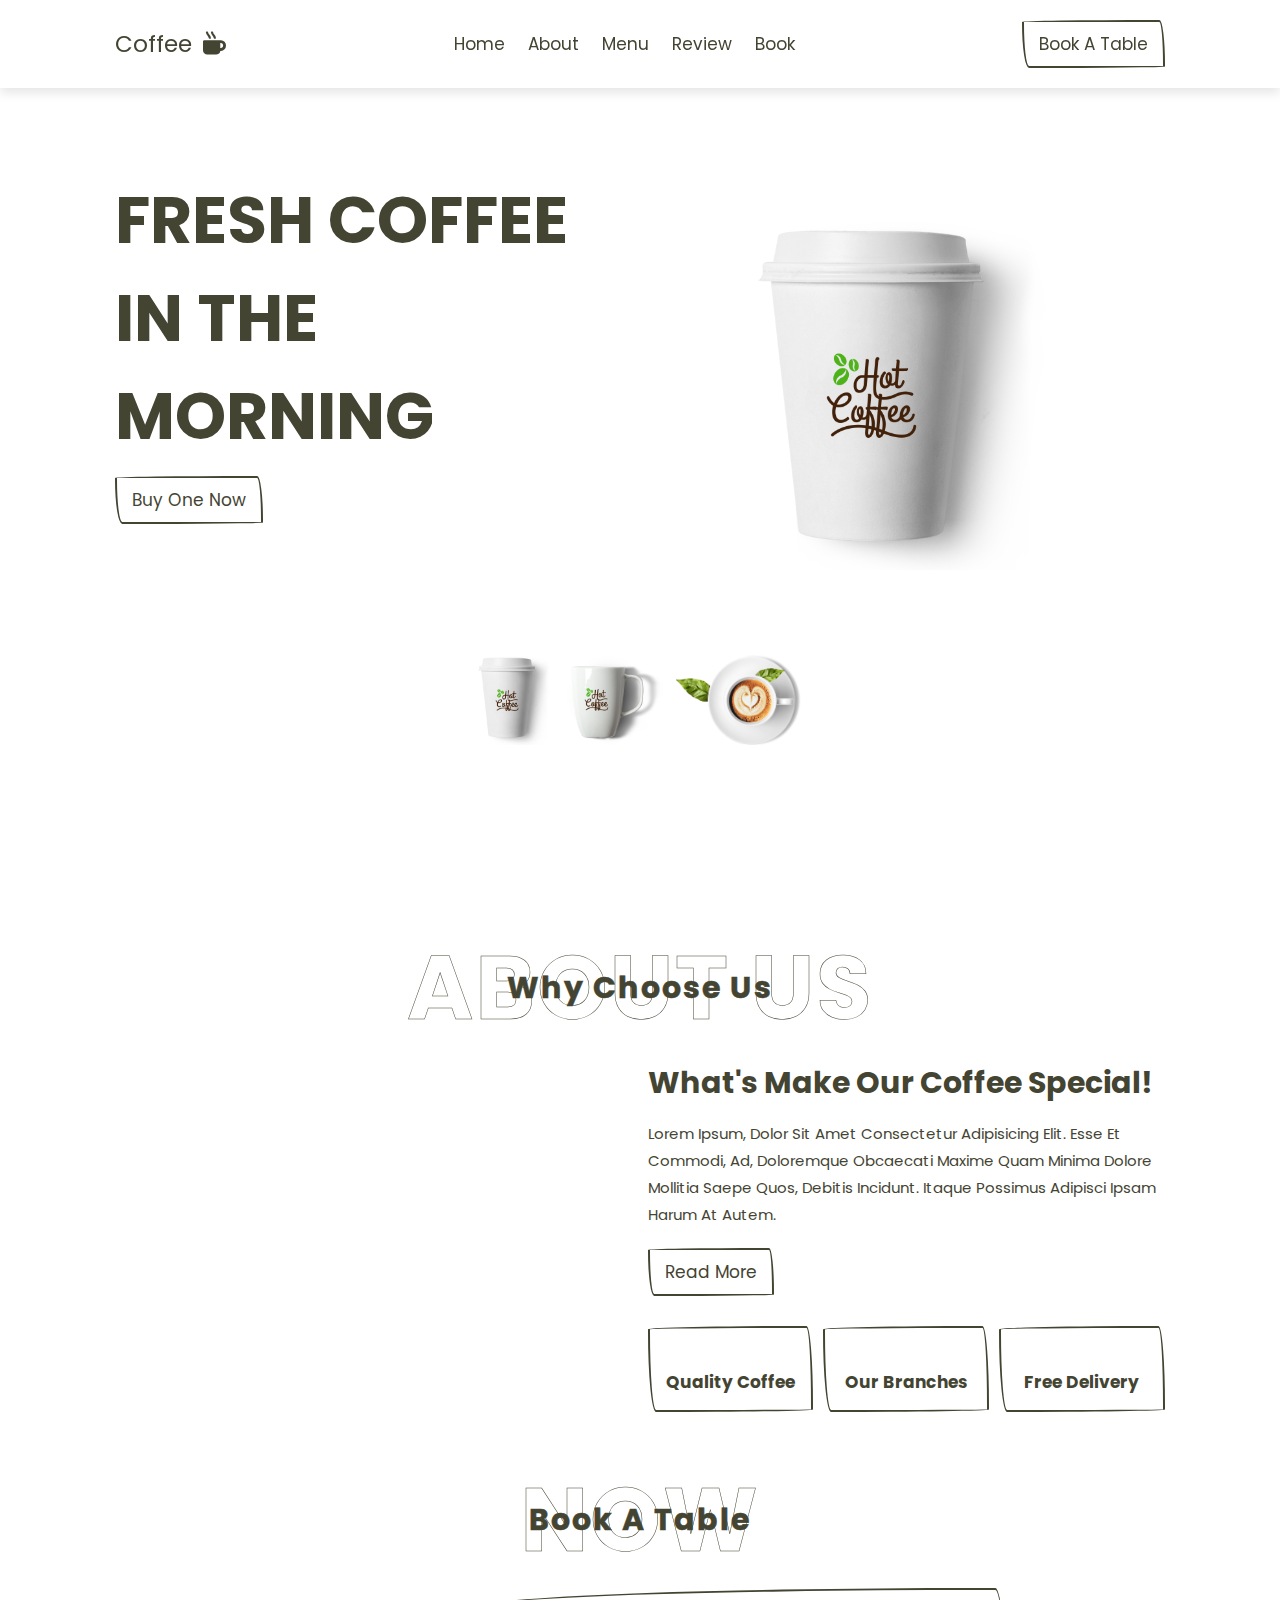
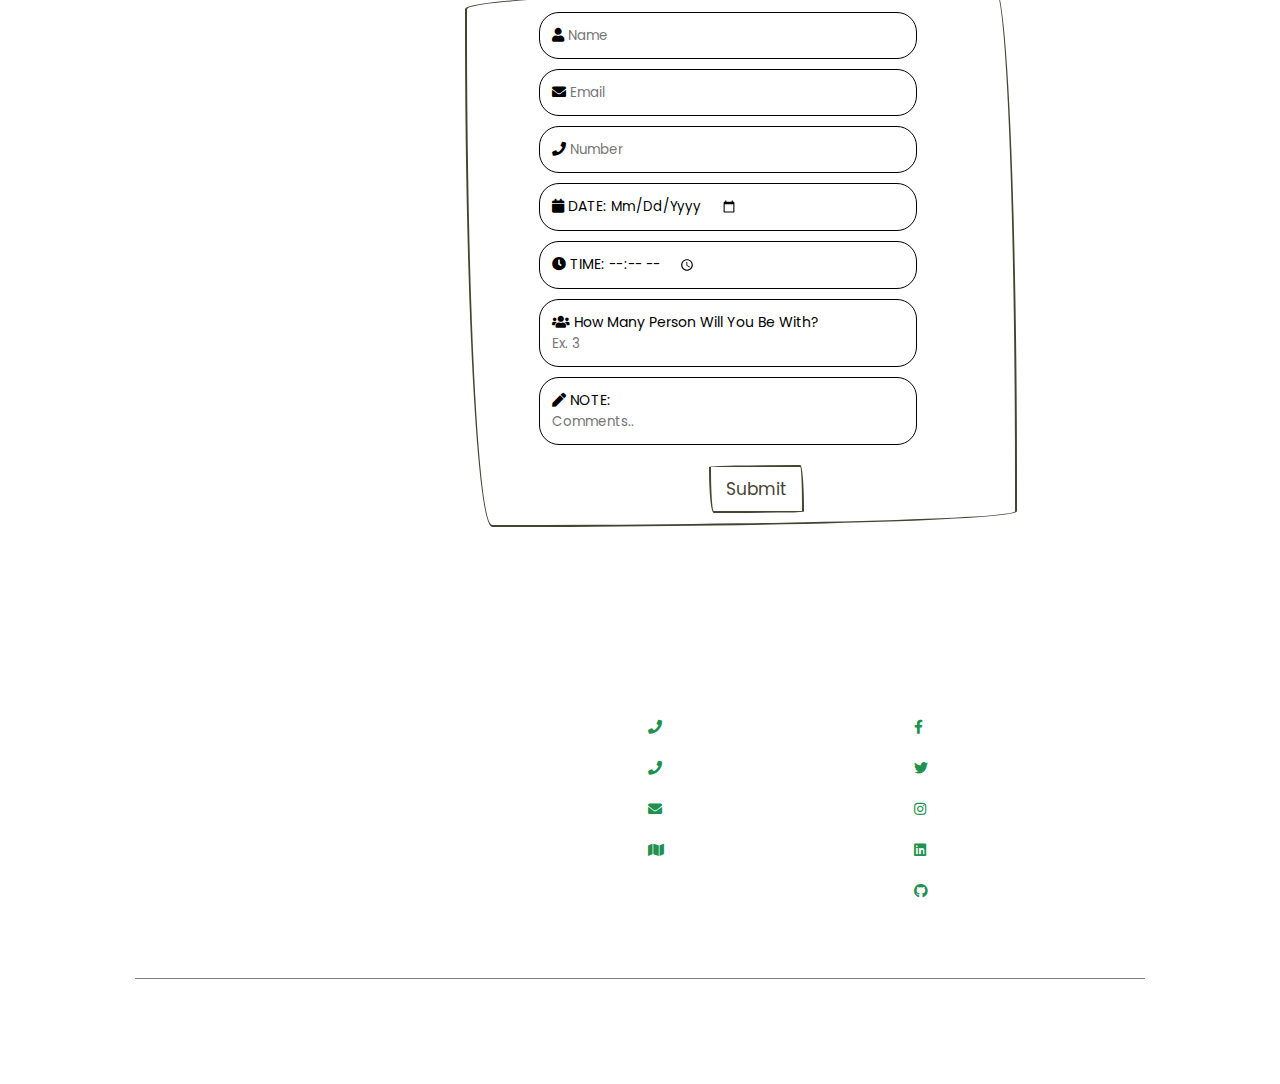
==== index.html @ a7f7cc11 "updated footer section" ====
<!DOCTYPE html>
<html lang="en">
<head>
    <meta charset="UTF-8">
    <meta http-equiv="X-UA-Compatible" content="IE=edge">
    <meta name="viewport" content="width=device-width, initial-scale=1.0">
    <title>complete responsive coffee website design tutorial</title>

    <link rel="stylesheet" href="https://unpkg.com/swiper@7/swiper-bundle.min.css" />

    <!-- font awesome cdn link  -->
    <link rel="stylesheet" href="https://cdnjs.cloudflare.com/ajax/libs/font-awesome/5.15.4/css/all.min.css">

    <!-- custom css file link  -->
    <link rel="stylesheet" href="style.css">

</head>
<body>
    
<!-- header section starts  -->

<header class="header">

    <div id="menu-btn" class="fas fa-bars"></div>

    <a href="#" class="logo"> coffee <i class="fas fa-mug-hot"></i> </a>

    <nav class="navbar">
        <a href="#home">home</a>
        <a href="#about">about</a>
        <a href="#menu">menu</a>
        <a href="#review">review</a>
        <a href="#book">book</a>
    </nav>

    <a href="#" class="btn">book a table</a>

</header>

<!-- header section ends -->

<!-- home section starts  -->

<section class="home" id="home">

  <div class="row">

      <div class="content">
          <h3>fresh coffee in the morning</h3>
          <a href="#" class="btn">buy one now</a>
      </div>

      <div class="image">
          <img src="image/home-img-1.png" class="main-home-image" alt="">
      </div>

  </div>

  <div class="image-slider">
      <img src="image/home-img-1.png" alt="">
      <img src="image/home-img-2.png" alt="">
      <img src="image/home-img-3.png" alt="">
  </div>

</section>

<!-- home section ends -->

<!-- about section starts  -->

 <section class="about" id="about">

    <h1 class="heading"> about us <span>why choose us</span> </h1>    

    <div class="row">

        <div class="image">
            <img src="image/about-img.png" alt="">
        </div>

        <div class="content">
            <h3 class="title">what's make our coffee special!</h3>
            <p>Lorem ipsum, dolor sit amet consectetur adipisicing elit. Esse et commodi, ad, doloremque obcaecati maxime quam minima dolore mollitia saepe quos, debitis incidunt. Itaque possimus adipisci ipsam harum at autem.</p>
            <a href="#" class="btn">read more</a>
            <div class="icons-container">
                <div class="icons">
                    <img src="image/about-icon-1.png" alt="">
                    <h3>quality coffee</h3>
                </div>
                <div class="icons">
                    <img src="image/about-icon-2.png" alt="">
                    <h3>our branches</h3>
                </div>
                <div class="icons">
                    <img src="image/about-icon-3.png" alt="">
                    <h3>free delivery</h3>
                </div>
            </div>
        </div>

    </div>

</section>

<!-- about section ends -->
   <!--booking section starts  -->

<section class="book" id="book">

    <h1 class="heading"> <span>Book a Table</span> NOW </h1>

    <div class="row" id="booking">

        <form action="">
            <div class="inputBox">
                <span class="fas fa-user"></span>
                <input type="text" placeholder="name">
            </div>
            <div class="inputBox">
                <span class="fas fa-envelope"></span>
                <input type="email" placeholder="email">
            </div>
            <div class="inputBox">
                <span class="fas fa-phone"></span>
                <input type="number" placeholder="number">
            </div>
            <div class="inputBox">
                <span class="fas fa-calendar"></span>
                DATE: 
                <input type="date" placeholder="Date">
            </div>
            <div class="inputBox">
                <span class="fas fa-clock"></span>
                TIME: 
                <input type="time" placeholder="Time">
            </div>
            <div class="inputBox">
                <span class="fas fa-users"></span>
                How many person will you be with?<br>
                <input type="text" placeholder="Ex. 3">
            </div>
            <div class="inputBox">
                <span class="fas fa-pen"></span>
                NOTE: <br>
                <input type="paragraph" placeholder="comments..">
            </div>
            <input type="submit" value="Submit" class="btn submitbtn">
        </form>

    </div>

</section>

<!-- booking section ends -->
<!-- footer section starts  -->

<section class="footer">


    <div class="box-container">

        <div class="box">
            <h3>quick links</h3>
            <a href="#home">home</a>
            <a href="#about">about</a>
            <a href="#shop">shop</a>
            <a href="#packages">packages</a>
            <a href="#reviews">reviews</a>
            <a href="#blogs">blogs</a>
        </div>

        <div class="box">
            <h3>extra links</h3>
            <a href="#">my account</a>
            <a href="#">my order</a>
            <a href="#">my wishlist</a>
            <a href="#">ask questions</a>
            <a href="#">terms of use</a>
            <a href="#">privacy policy</a>
        </div>

        <div class="box">
            <h3>contact info</h3>
            <a href="#"> <i class="fas fa-phone"></i> +123-456-7890 </a>
            <a href="#"> <i class="fas fa-phone"></i> +111-222-3333 </a>
            <a href="#"> <i class="fas fa-envelope"></i> shaikhanas@gmail.com </a>
            <a href="#"> <i class="fas fa-map"></i> mumbai, india - 400104 </a>
        </div>

        <div class="box">
            <h3>follow us</h3>
            <a href="#"> <i class="fab fa-facebook-f"></i> facebook </a>
            <a href="#"> <i class="fab fa-twitter"></i> twitter </a>
            <a href="#"> <i class="fab fa-instagram"></i> instagram </a>
            <a href="#"> <i class="fab fa-linkedin"></i> linkedin </a>
            <a href="#"> <i class="fab fa-github"></i> github </a>
        </div>

    </div>

    <div class="credit">© 2023 Copyright: <span>@Coffee.Com</span> | all rights reserved</div>

</section>

<!-- footer section ends -->
---- style.css ----
@import url('https://fonts.googleapis.com/css2?family=Poppins:wght@100;300;400;500;600&display=swap');

:root{
    --main-color:#443;
    --border-radius:95% 4% 97% 5%/4% 94% 3% 95%;
    --border-radius-hover:4% 95% 6% 95%/95% 4% 92% 5%;
    --border:.2rem solid var(--main-color);
    --border-hover:.2rem dashed var(--main-color);
}

*{
    font-family: 'Poppins', sans-serif;
    margin:0; padding:0;
    box-sizing: border-box;
    outline: none; border:none;
    text-decoration: none;
    text-transform: capitalize;
    transition: all .2s linear;
}

html{
    font-size: 62.5%;
    overflow-x: hidden;
    scroll-padding-top: 7rem;
    scroll-behavior: smooth;
}

section{
    padding:2rem 9%;
}

.heading{
    font-size: 9rem;
    text-transform: uppercase;
    color:transparent;
    -webkit-text-stroke: .05rem var(--main-color);
    letter-spacing: .2rem;
    text-align: center;
    pointer-events: none;
    position: relative;
}

.heading span{
    position: absolute;
    top:50%; left:50%;
    transform: translate(-50%, -50%);
    width: 100%;
    color:var(--main-color);
    font-size: 3rem;
}

.btn{
    display: inline-block;
    padding:.9rem 1.5rem;
    border-radius: var(--border-radius);
    color:var(--main-color);
    background: none;
    border:var(--border);
    cursor: pointer;
    margin-top: 1rem;
    font-size: 1.7rem;
}

.btn:hover{
    border-radius: var(--border-radius-hover);
    border:var(--border-hover);
}

.header{
    position: fixed;
    top:0; left: 0; right: 0;
    display: flex;
    align-items: center;
    justify-content: space-between;
    z-index: 1000;
    background:#fff;
    box-shadow: 0 .5rem 1rem rgba(0,0,0,.1);
    padding:2rem 9%;
}

.header .logo{
    color:var(--main-color);
    font-size: 2.3rem;
}

.header .logo i{
    padding-left: .5rem;
}

.header .navbar a{
    margin:0 1rem;
    font-size: 1.7rem;
    color:var(--main-color);
}

.header .btn{
    margin-top: 0;
}

#menu-btn{
    font-size: 3rem;
    color:var(--main-color);
    cursor: pointer;
    display: none;
}

.home{
  min-height: 100vh;
  padding-top: 12rem;
  /* background: url(../image/home-bg.jpg) no-repeat; */
  background-position: center;
  background-size: cover;
}

.home .row{
  display: flex;
  align-items: center;
  flex-wrap: wrap;
  gap:1.5rem;
}

.home .row .content{
  flex:1 1 42rem;
}

.home .row .image{
  flex:1 1 42rem;
  padding-top: 10rem;
  text-align: center;
}

.home .row .image img{
  height:35rem;
  animation: float 4s linear infinite;
}
@keyframes float{
  0%, 100%{
      transform: translateY(0rem);
  }
  50%{
      transform: translateY(-7rem);
  }
}


.home .row .content h3{
  font-size: 6.5rem;
  color:var(--main-color);
  text-transform: uppercase;
}

  .home .image-slider{
  text-align: center;
  padding:3rem 0;
} 

 .home .image-slider img{
  height:9rem;
  margin:0 .5rem;
  cursor: pointer;
  margin-top: 5rem;
} 

.home .image-slider img:hover{
  transform: translateY(-2rem);
}
 .about .row{
    display: flex;
    align-items: center;
    flex-wrap: wrap;
    gap:1.5rem;
}

.about .row .image{
    flex:1 1 42rem;
}

.about .row .image img{
    width: 100%;
    animation:aboutImage 4s linear infinite;
}

@keyframes aboutImage {
    0%, 100%{
        transform: scale(.9);
        border-radius: var(--border-radius-hover);
    }
    50%{
        transform: scale(.8);
        border-radius: var(--border-radius);
    }
}

.about .row .content{
    flex:1 1 42rem;
}

.about .row .content .title{
    color:var(--main-color);
    font-size: 3rem;
    line-height: 1.8;
}

.about .row .content p{
    color:var(--main-color);
    font-size: 1.5rem;
    line-height: 1.8;
    padding:1rem 0;
}

.about .row .content .icons-container{
    display: flex;
    flex-wrap: wrap;
    gap:1rem;
    padding-top: 3rem;
}

.about .row .content .icons-container .icons{
    flex:1 1 15rem;
    padding:1.5rem;
    text-align: center;
    border:var(--border);
    border-radius: var(--border-radius);
}

.about .row .content .icons-container .icons img{
    height: 5rem;
}

.about .row .content .icons-container .icons h3{
    font-size: 1.7rem;
    padding-top: 1rem;
    color:var(--main-color);
}
.inputBox{
    border: 1px solid black;
    margin: 10px;
    padding: 12px;
    border-radius: 20px;
    font-size: 14px;
    width: 378px;
    margin-left: 60px;
    background-color:white;
}
.submitbtn{
    margin-left:230px;
    background-color:white;
}

#booking{
    border: 2px solid #443;
    border-radius:95% 4% 97% 5%/4% 94% 3% 95%;
    padding: 12px;
    width: 552px;
    margin: 0px 0px 80px 350px;
}
#booking:hover{
    background-color:#2f1313;
}
.footer{
    background: linear-gradient(#858a94,#a7afb8,#c7c7c7,grey,black);
    font-size: 15px;
}
.sym {
    padding:5px;
    font-size:25px;
    color:white;
    background-color:black;
    border:1px solid grey;
    border-radius:50px;
    margin-left:20px;

}
.share {
    margin-left:420px;
    padding-bottom:10px;
}
.links a{
    padding-left:20px;
    color:black;
}
.links{
    margin-left:360px;  
}
.sym:hover{
    background-color:grey;
}
.credit{
    font-size:13px;
    padding: 10px 32%;
    margin:20px;
    color:black;
    border-top:1px solid grey;
}
    
.header .navbar a{
    position: relative;
}

.header .navbar a::after{
    content: ' ';
    width: 0;
    height: 3px;
    background: black;
    position: absolute;
    left: 0;
    bottom: -6px;
    transition: 0.5s;
}

.header .navbar a:hover::after{
    width: 100%;
}


.footer {
    background: -webkit-gradient(linear, left top, left bottom, from(rgba(0, 0, 0, 0.5)), to(rgba(0, 0, 0, 0.5))), url(../images/footer-bg.jpg) no-repeat;
    background: linear-gradient(rgba(0, 0, 0, 0.5), rgba(0, 0, 0, 0.5)), url(../images/footer-bg.jpg) no-repeat;
    background-size: cover;
    background-position: center;
    background-attachment: fixed;
  }
  
  .footer .box-container {
    display: -ms-grid;
    display: grid;
    -ms-grid-columns: (minmax(25rem, 1fr))[auto-fit];
        grid-template-columns: repeat(auto-fit, minmax(25rem, 1fr));
    gap: 1.5rem;
  }
  
  .footer .box-container .box h3 {
    font-size: 2rem;
    padding: 1.5rem 0;
    color: #fff;
  }
  
  .footer .box-container .box a {
    display: block;
    font-size: 1.4rem;
    color: #fff;
    padding: 1rem 0;
  }
  
  .footer .box-container .box a i {
    color: #219150;
    padding-right: .5rem;
  }
  
  .footer .box-container .box a:hover {
    color: #219150;
  }
  
  .footer .box-container .box a:hover i {
    padding-right: 2rem;
  }
  
  .footer .credit {
    text-align: center;
    margin-top: 2.5rem;
    padding: 1rem;
    padding-top: 2.5rem;
    font-size: 2rem;
    color: #fff;
  }
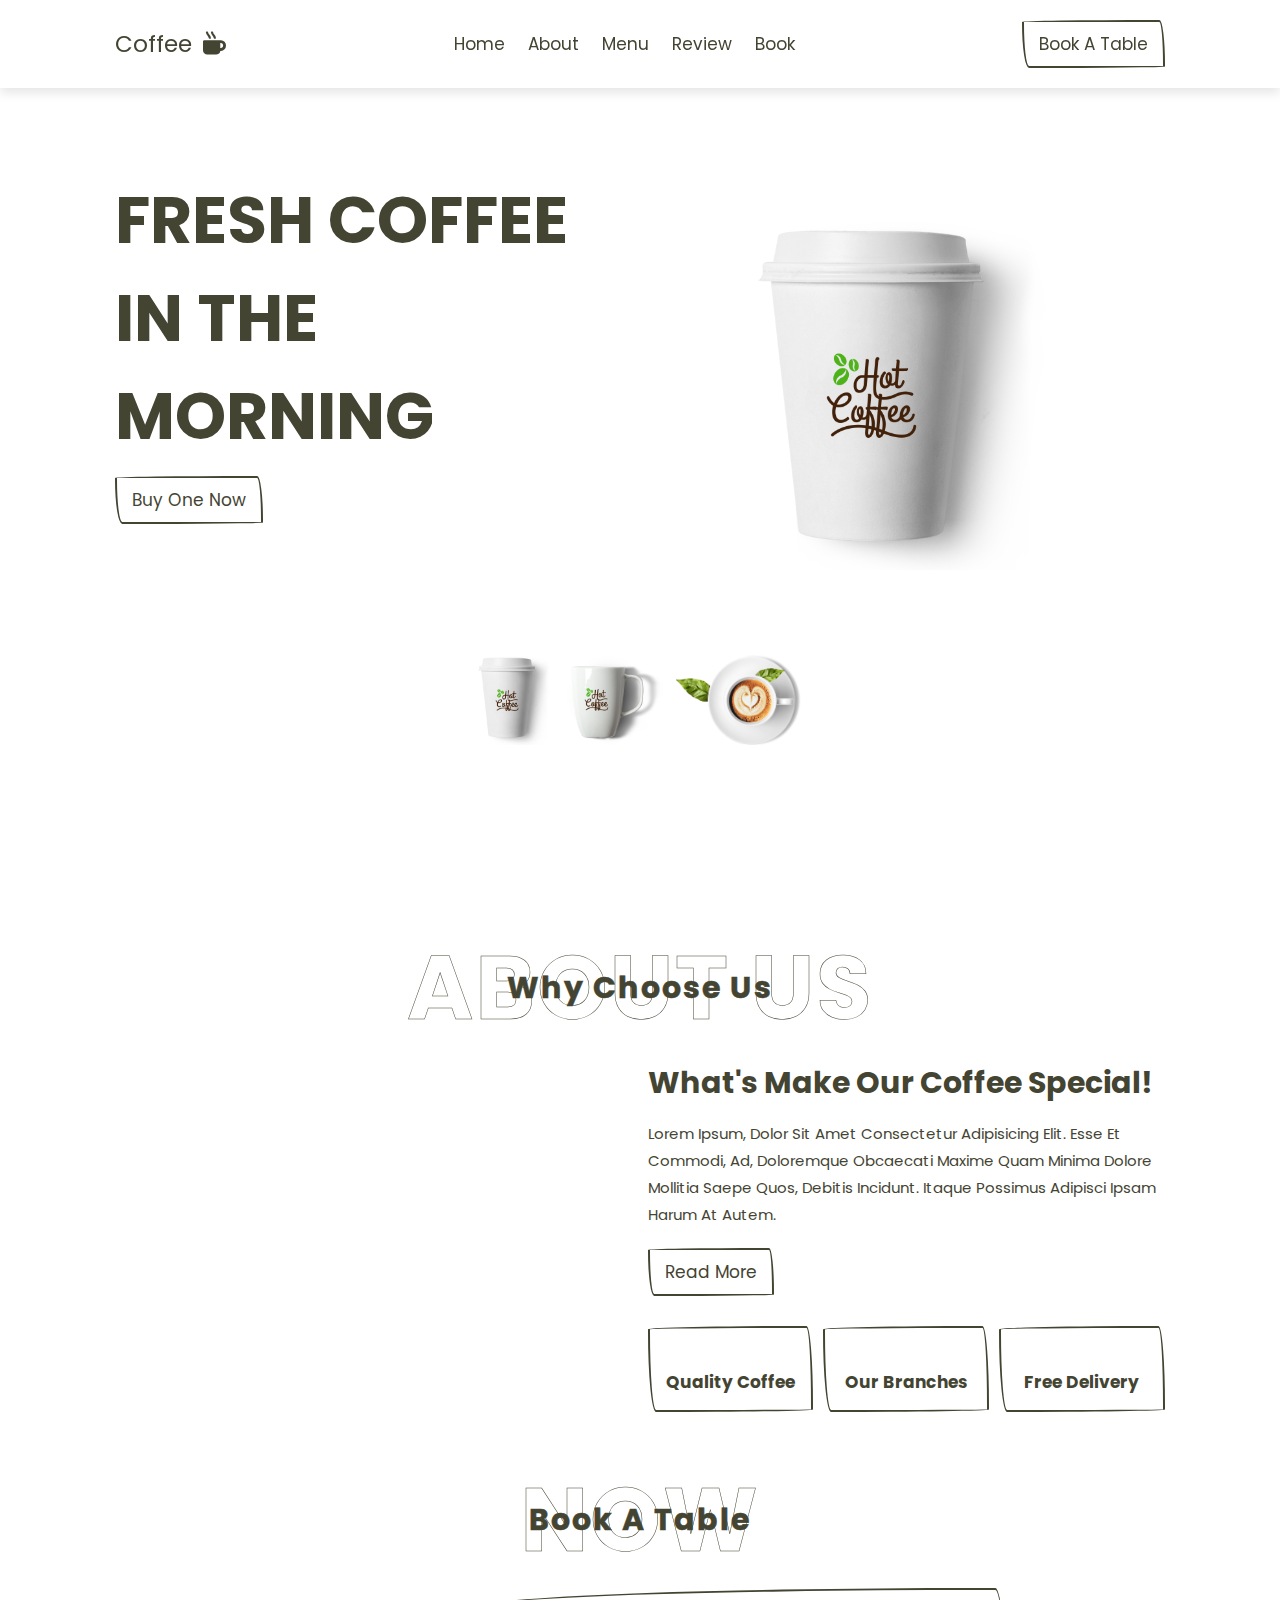
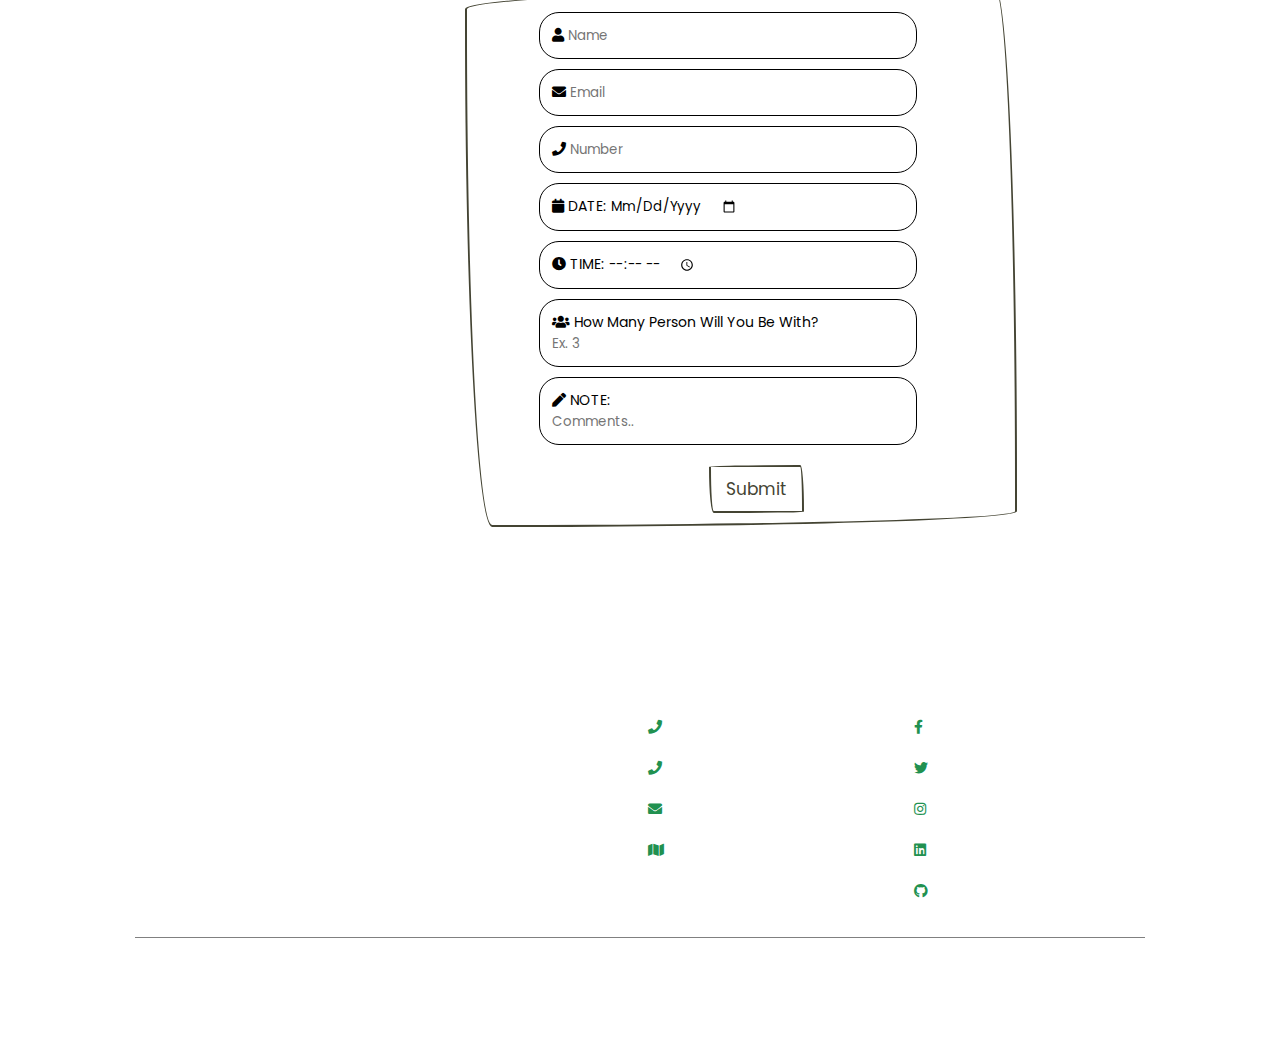
==== commit 678c788a: "updated footer section" ====
--- a/index.html
+++ b/index.html
@@ -163,17 +163,15 @@
             <h3>quick links</h3>
             <a href="#home">home</a>
             <a href="#about">about</a>
-            <a href="#shop">shop</a>
-            <a href="#packages">packages</a>
+            <a href="#menu">menu</a>
             <a href="#reviews">reviews</a>
-            <a href="#blogs">blogs</a>
+            <a href="#book">book</a>
         </div>
 
         <div class="box">
             <h3>extra links</h3>
             <a href="#">my account</a>
-            <a href="#">my order</a>
-            <a href="#">my wishlist</a>
+            <a href="#">my bookings</a>
             <a href="#">ask questions</a>
             <a href="#">terms of use</a>
             <a href="#">privacy policy</a>
@@ -183,8 +181,8 @@
             <h3>contact info</h3>
             <a href="#"> <i class="fas fa-phone"></i> +123-456-7890 </a>
             <a href="#"> <i class="fas fa-phone"></i> +111-222-3333 </a>
-            <a href="#"> <i class="fas fa-envelope"></i> shaikhanas@gmail.com </a>
-            <a href="#"> <i class="fas fa-map"></i> mumbai, india - 400104 </a>
+            <a href="#"> <i class="fas fa-envelope"></i> coffeeshop@gmail.com </a>
+            <a href="#"> <i class="fas fa-map"></i> bangalore, india - 400104 </a>
         </div>
 
         <div class="box">
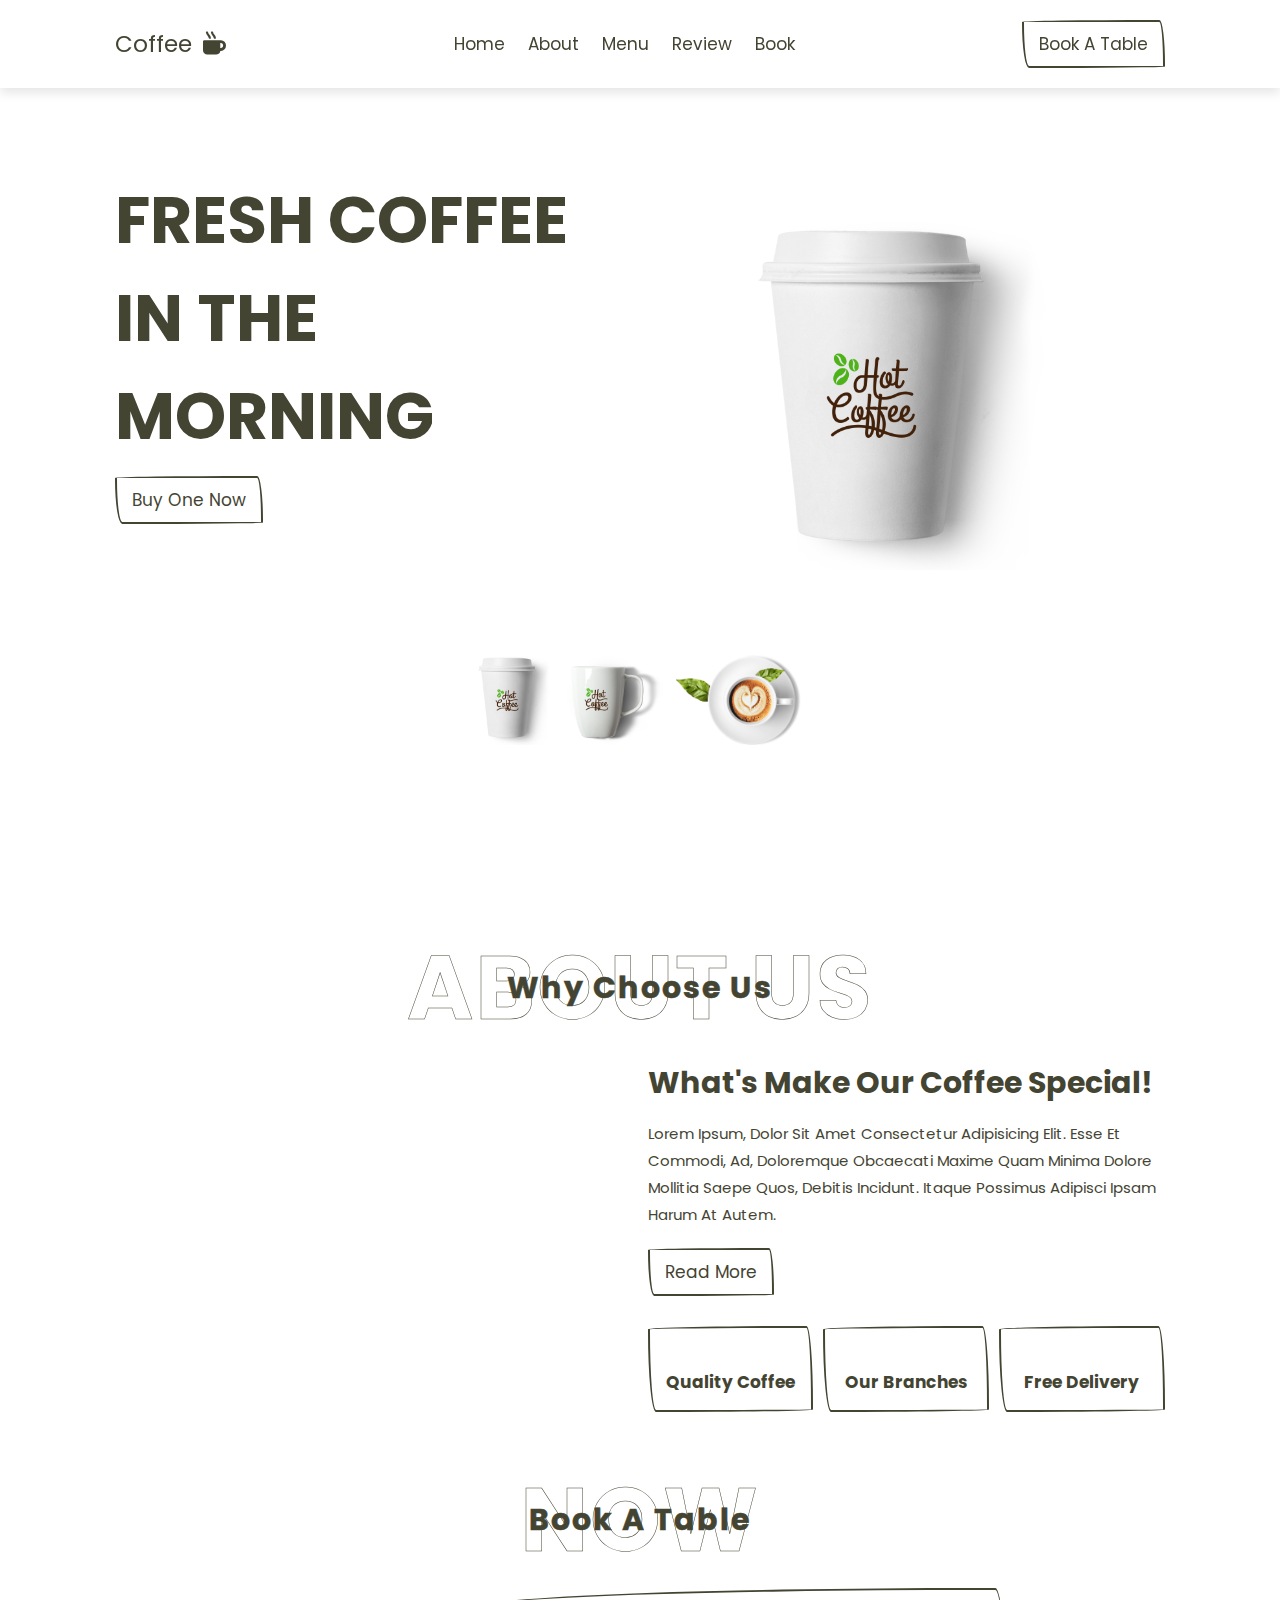
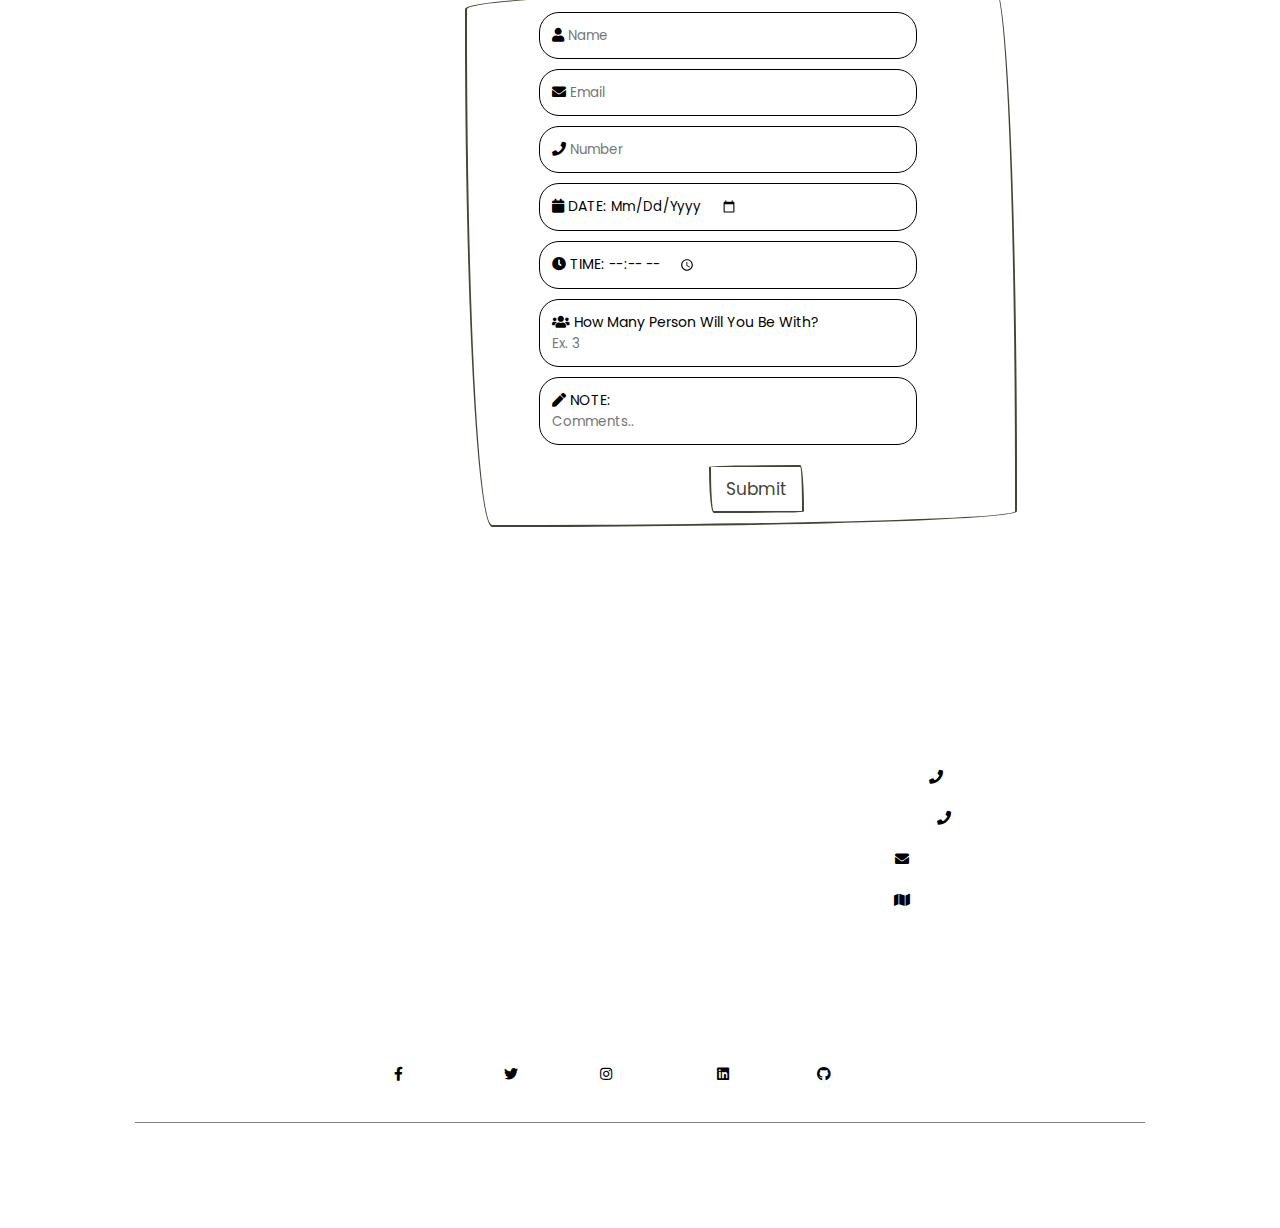
==== commit 50e491be: "updated footer section" ====
--- a/index.html
+++ b/index.html
@@ -185,19 +185,18 @@
             <a href="#"> <i class="fas fa-map"></i> bangalore, india - 400104 </a>
         </div>
 
-        <div class="box">
-            <h3>follow us</h3>
-            <a href="#"> <i class="fab fa-facebook-f"></i> facebook </a>
-            <a href="#"> <i class="fab fa-twitter"></i> twitter </a>
-            <a href="#"> <i class="fab fa-instagram"></i> instagram </a>
-            <a href="#"> <i class="fab fa-linkedin"></i> linkedin </a>
-            <a href="#"> <i class="fab fa-github"></i> github </a>
-        </div>
-
-    </div>
-
+    </div>
+
+    <div class="box">
+        <h3>follow us</h3>
+        <a href="#"> <i class="fab fa-facebook-f"></i> facebook </a>
+        <a href="#"> <i class="fab fa-twitter"></i> twitter </a>
+        <a href="#"> <i class="fab fa-instagram"></i> instagram </a>
+        <a href="#"> <i class="fab fa-linkedin"></i> linkedin </a>
+        <a href="#"> <i class="fab fa-github"></i> github </a>
+    </div>
+    
     <div class="credit">© 2023 Copyright: <span>@Coffee.Com</span> | all rights reserved</div>
 
 </section>
-
 <!-- footer section ends -->
--- a/style.css
+++ b/style.css
@@ -342,19 +342,7 @@
     padding: 1rem 0;
   }
   
-  .footer .box-container .box a i {
-    color: #219150;
-    padding-right: .5rem;
-  }
-  
-  .footer .box-container .box a:hover {
-    color: #219150;
-  }
-  
-  .footer .box-container .box a:hover i {
-    padding-right: 2rem;
-  }
-  
+ 
   .footer .credit {
     text-align: center;
     margin-top: 2.5rem;
@@ -363,4 +351,35 @@
     font-size: 2rem;
     color: #fff;
   }
+  
+  
+  .footer .box {
+    text-align: center;
+    margin-top: 2.5rem;
+    padding: 1rem;
+    padding-top: 2.5rem;
+    font-size: 2rem;
+    color: #fff;
+  }
+
+  
+  .footer  .box a i {
+    color: black;
+    padding-right: .5rem;
+  }
+  
+  .footer  .box a:hover {
+    color:black;
+  }
+  
+  .footer r .box a:hover i {
+    padding-right: 2rem;
+  }
+
+  .footer  .box a {
+  
+    font-size: 1.4rem;
+    color: #fff;
+    padding: 1rem;
+  }
   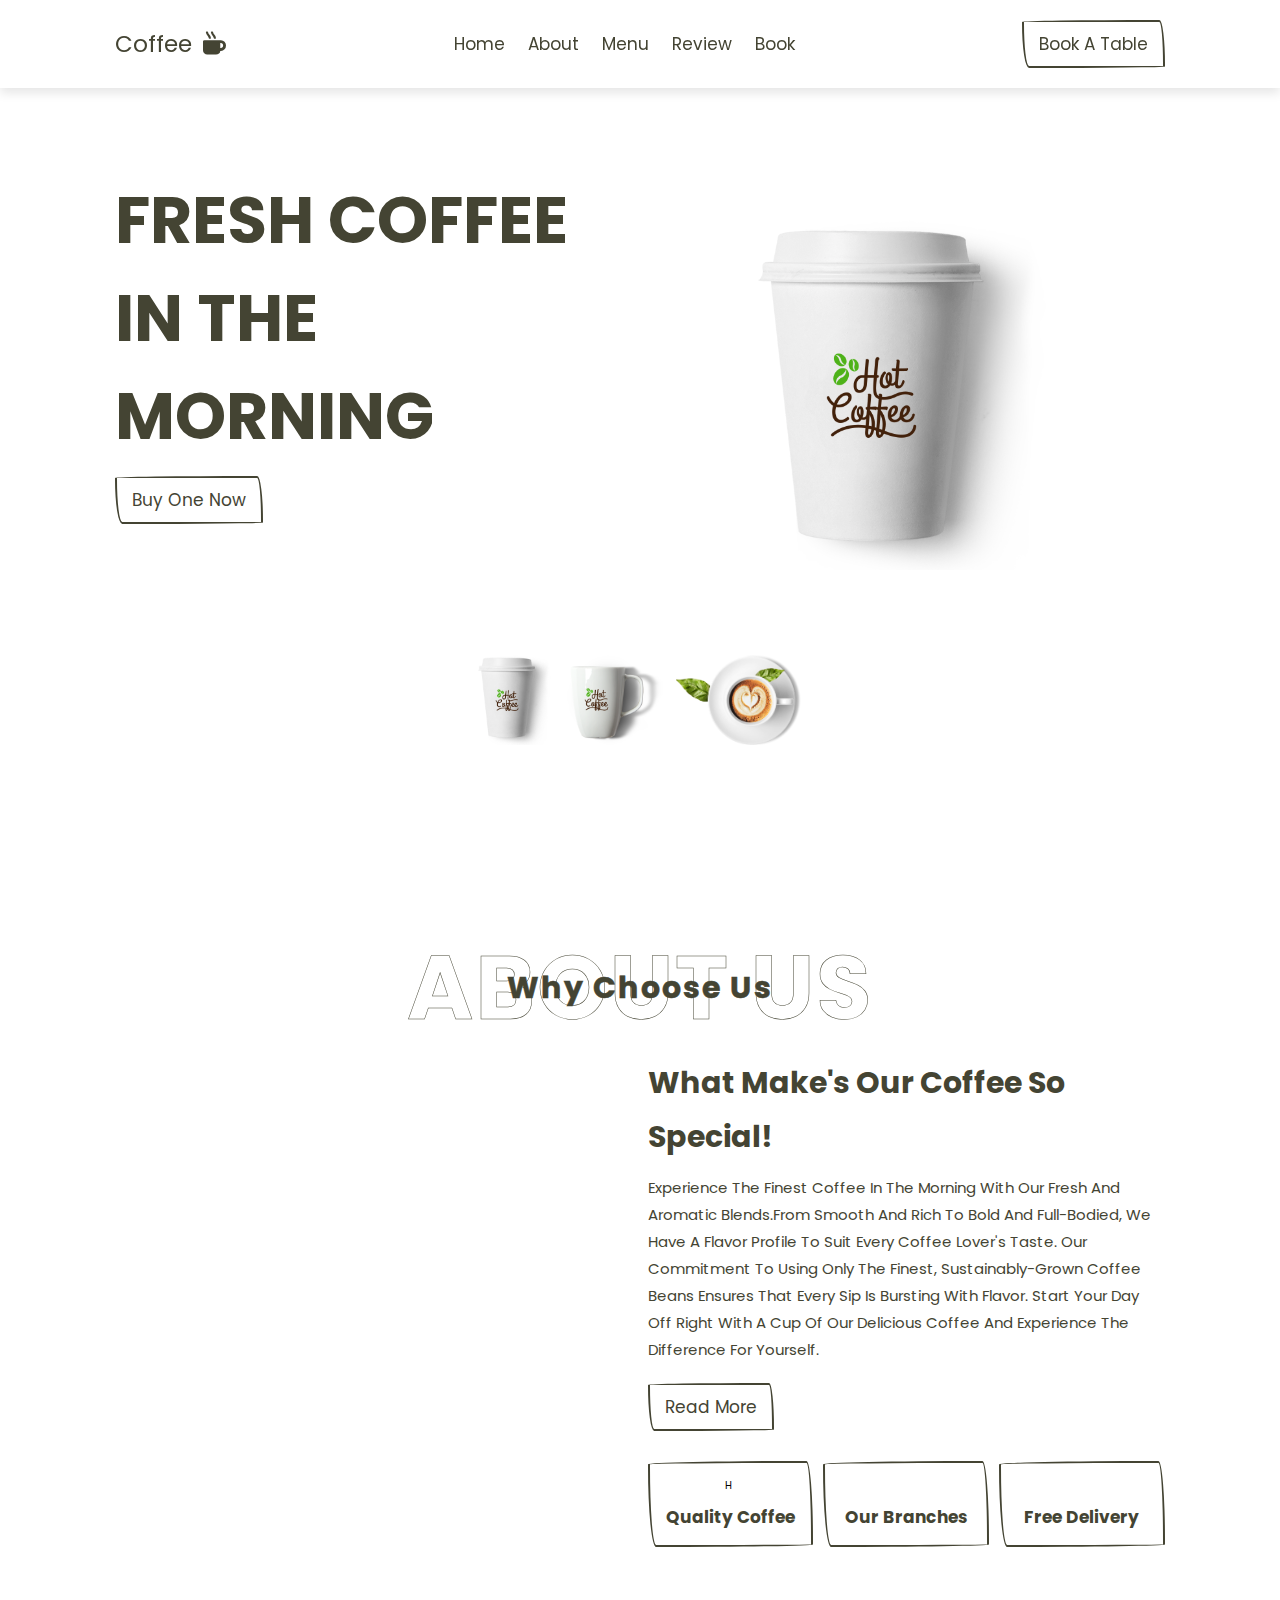
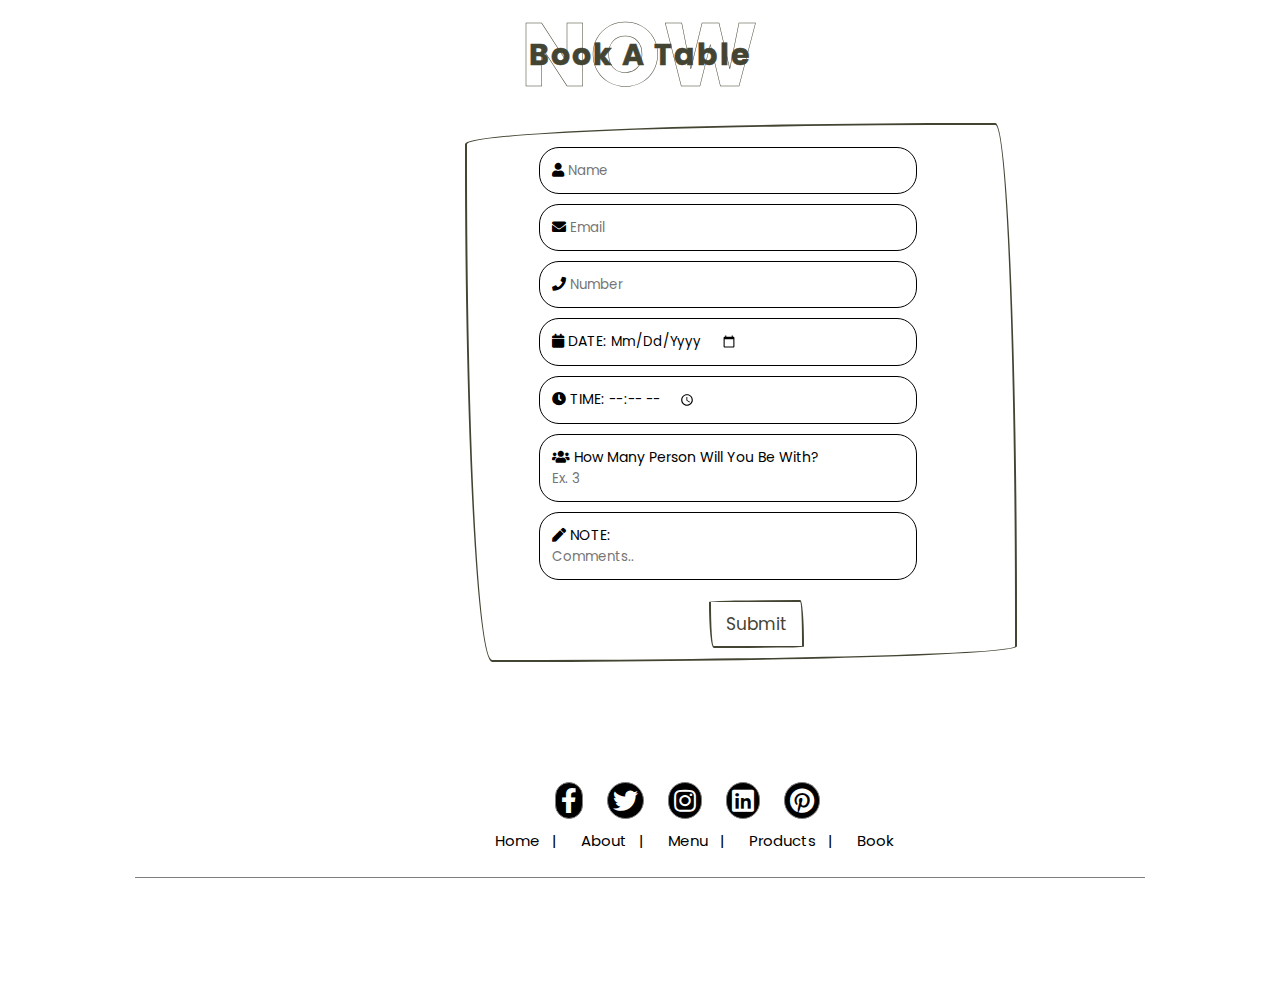
==== commit 8c0e2ac3: "Updated index.html" ====
--- a/index.html
+++ b/index.html
@@ -4,7 +4,7 @@
     <meta charset="UTF-8">
     <meta http-equiv="X-UA-Compatible" content="IE=edge">
     <meta name="viewport" content="width=device-width, initial-scale=1.0">
-    <title>complete responsive coffee website design tutorial</title>
+    <title>Coffee Website </title>
 
     <link rel="stylesheet" href="https://unpkg.com/swiper@7/swiper-bundle.min.css" />
 
@@ -79,11 +79,11 @@
         </div>
 
         <div class="content">
-            <h3 class="title">what's make our coffee special!</h3>
-            <p>Lorem ipsum, dolor sit amet consectetur adipisicing elit. Esse et commodi, ad, doloremque obcaecati maxime quam minima dolore mollitia saepe quos, debitis incidunt. Itaque possimus adipisci ipsam harum at autem.</p>
+            <h3 class="title">What make's our coffee so special!</h3>
+            <p>Experience the finest coffee in the morning with our fresh and aromatic blends.From smooth and rich to bold and full-bodied, we have a flavor profile to suit every coffee lover's taste. Our commitment to using only the finest, sustainably-grown coffee beans ensures that every sip is bursting with flavor. Start your day off right with a cup of our delicious coffee and experience the difference for yourself.</p>
             <a href="#" class="btn">read more</a>
             <div class="icons-container">
-                <div class="icons">
+                <div class="icons">h
                     <img src="image/about-icon-1.png" alt="">
                     <h3>quality coffee</h3>
                 </div>
@@ -156,47 +156,24 @@
 
 <section class="footer">
 
-
-    <div class="box-container">
-
-        <div class="box">
-            <h3>quick links</h3>
-            <a href="#home">home</a>
-            <a href="#about">about</a>
-            <a href="#menu">menu</a>
-            <a href="#reviews">reviews</a>
-            <a href="#book">book</a>
-        </div>
-
-        <div class="box">
-            <h3>extra links</h3>
-            <a href="#">my account</a>
-            <a href="#">my bookings</a>
-            <a href="#">ask questions</a>
-            <a href="#">terms of use</a>
-            <a href="#">privacy policy</a>
-        </div>
-
-        <div class="box">
-            <h3>contact info</h3>
-            <a href="#"> <i class="fas fa-phone"></i> +123-456-7890 </a>
-            <a href="#"> <i class="fas fa-phone"></i> +111-222-3333 </a>
-            <a href="#"> <i class="fas fa-envelope"></i> coffeeshop@gmail.com </a>
-            <a href="#"> <i class="fas fa-map"></i> bangalore, india - 400104 </a>
-        </div>
-
+    <div class="share">
+        <a href="#" class="fab fa-facebook-f sym"></a>
+        <a href="#" class="fab fa-twitter sym"></a>
+        <a href="#" class="fab fa-instagram sym"></a>
+        <a href="#" class="fab fa-linkedin sym"></a>
+        <a href="#" class="fab fa-pinterest sym"></a>
     </div>
 
-    <div class="box">
-        <h3>follow us</h3>
-        <a href="#"> <i class="fab fa-facebook-f"></i> facebook </a>
-        <a href="#"> <i class="fab fa-twitter"></i> twitter </a>
-        <a href="#"> <i class="fab fa-instagram"></i> instagram </a>
-        <a href="#"> <i class="fab fa-linkedin"></i> linkedin </a>
-        <a href="#"> <i class="fab fa-github"></i> github </a>
+    <div class="links">
+        <a href="#home">home &nbsp;&nbsp;|</a>
+        <a href="#about">about&nbsp; &nbsp;|</a>
+        <a href="#">menu &nbsp;&nbsp;|</a>
+        <a href="#">products&nbsp;&nbsp; |</a>
+        <a href="#book">Book &nbsp;&nbsp;</a>
     </div>
-    
-    <div class="credit">© 2023 Copyright: <span>@Coffee.Com</span> | all rights reserved</div>
+
+    <div class="credit">© 2023 Copyright: <span>@Coffee.com</span> | all rights reserved</div>
 
 </section>
+
 <!-- footer section ends -->
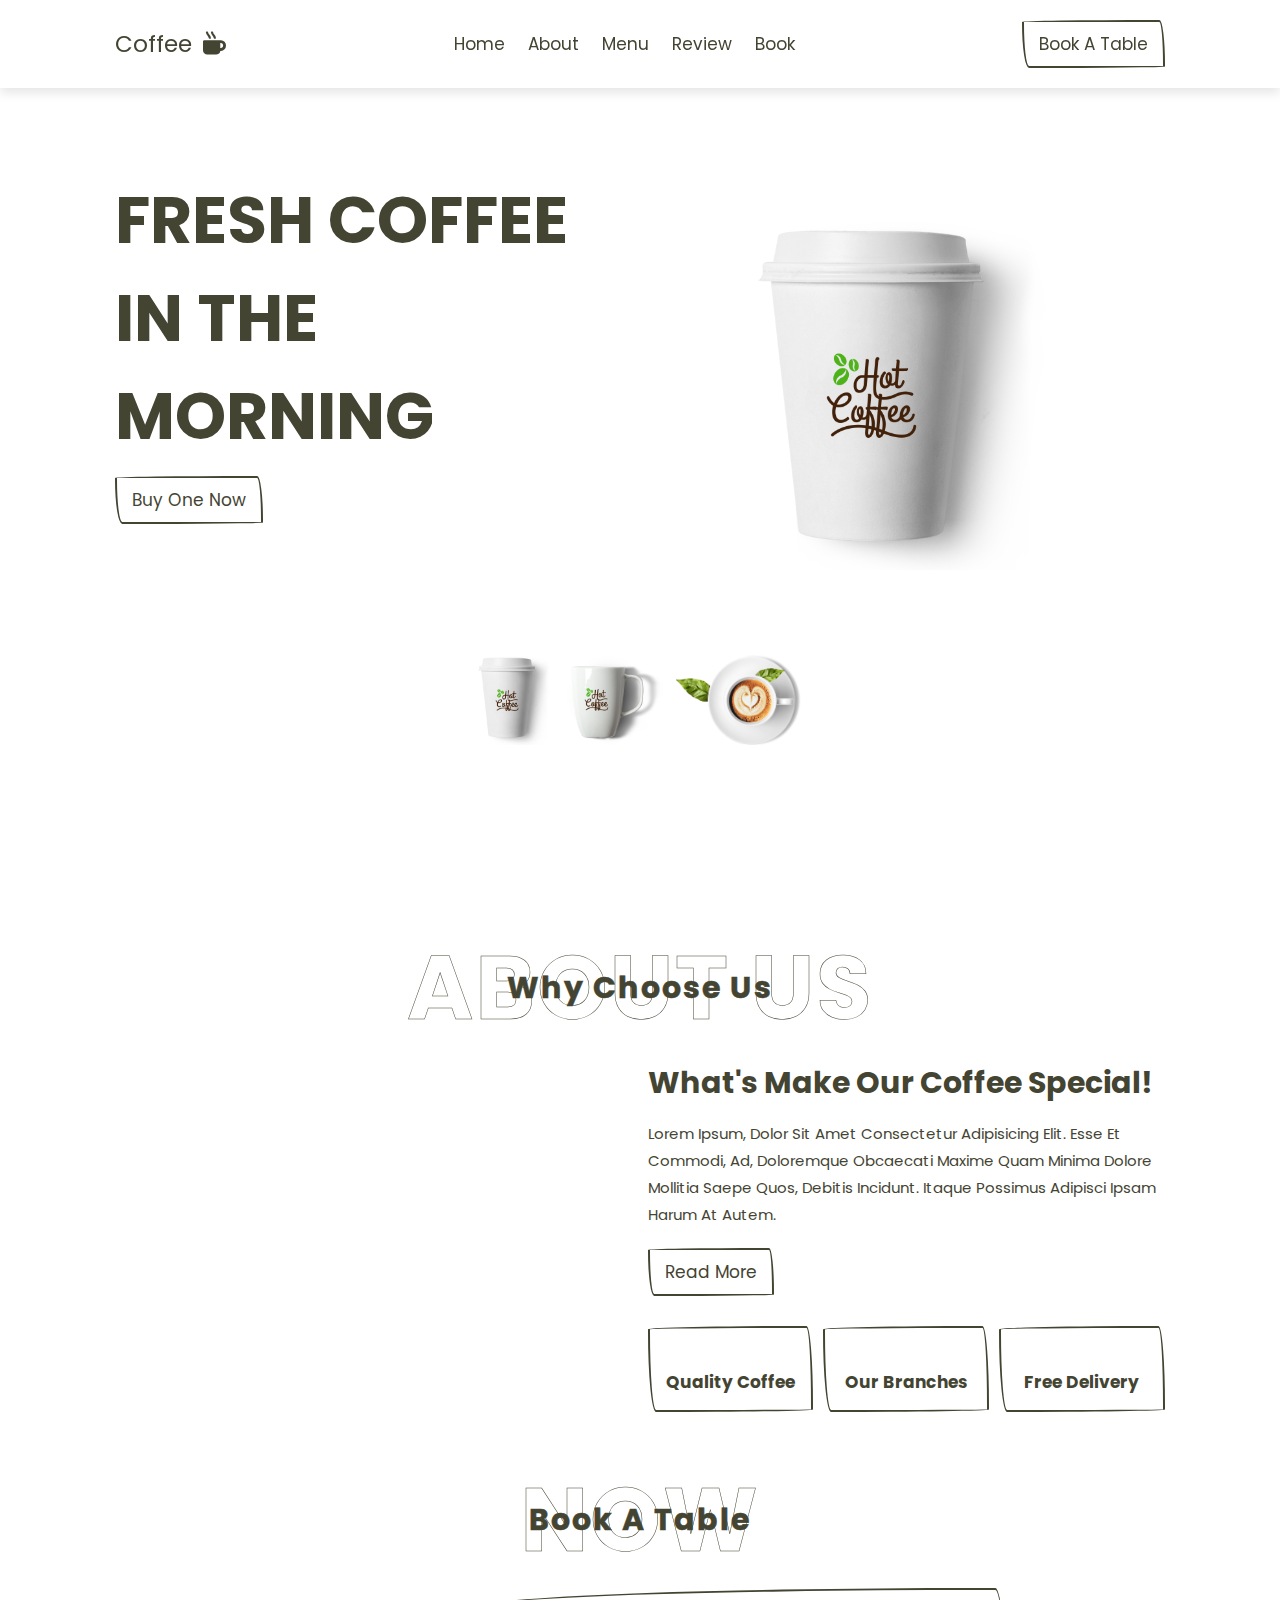
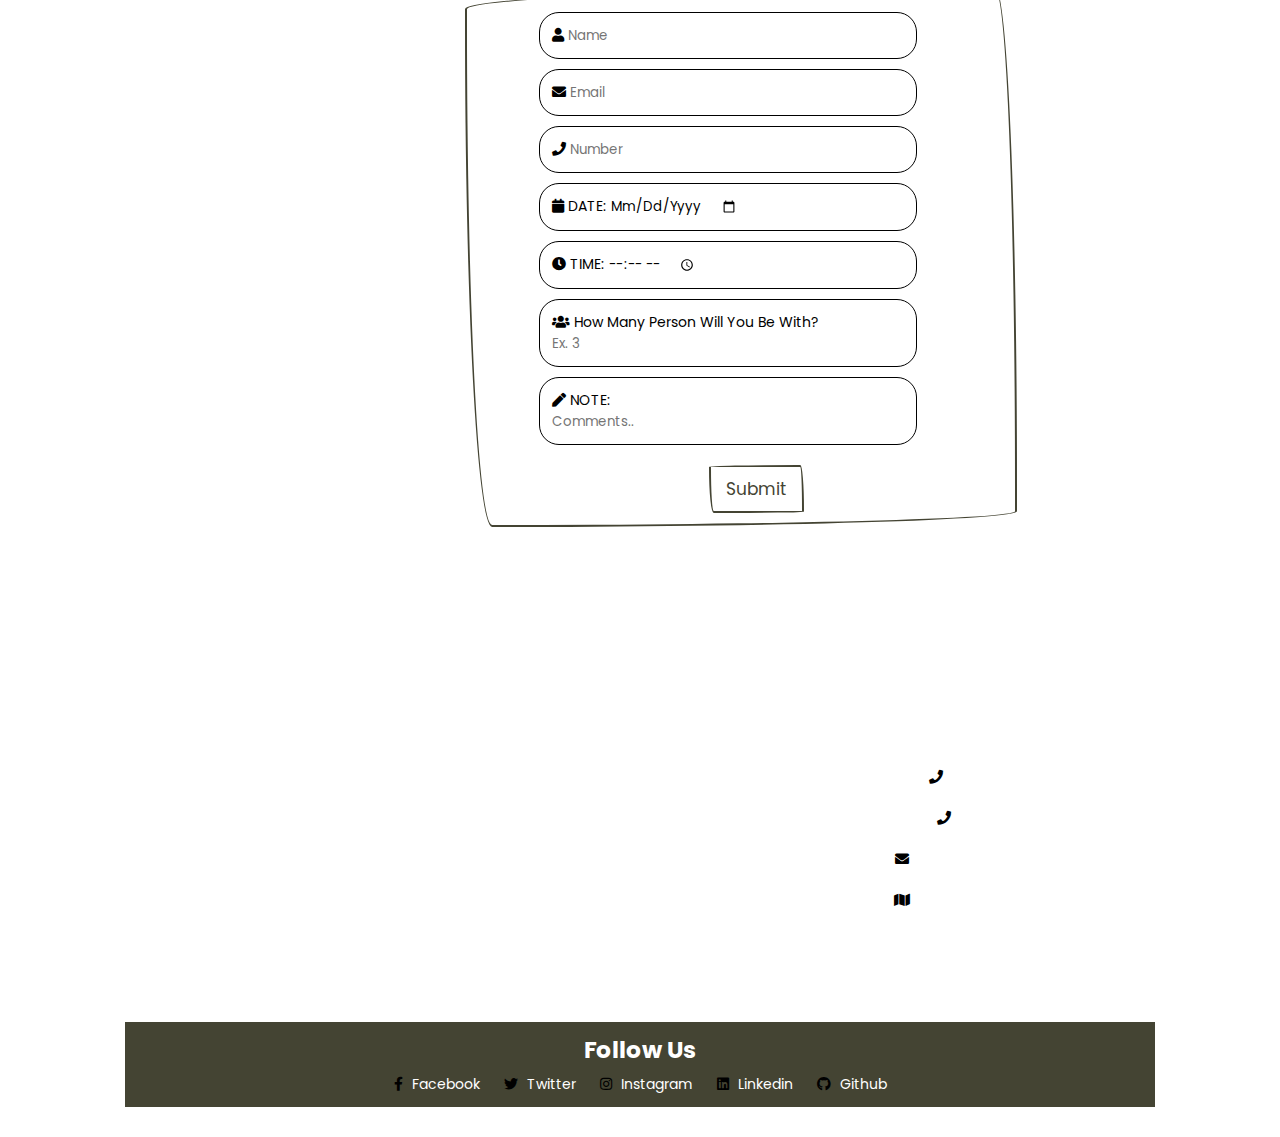
==== commit 84f1ce5c: "updated footer section" ====
--- a/index.html
+++ b/index.html
@@ -4,7 +4,7 @@
     <meta charset="UTF-8">
     <meta http-equiv="X-UA-Compatible" content="IE=edge">
     <meta name="viewport" content="width=device-width, initial-scale=1.0">
-    <title>Coffee Website </title>
+    <title>complete responsive coffee website design tutorial</title>
 
     <link rel="stylesheet" href="https://unpkg.com/swiper@7/swiper-bundle.min.css" />
 
@@ -79,11 +79,11 @@
         </div>
 
         <div class="content">
-            <h3 class="title">What make's our coffee so special!</h3>
-            <p>Experience the finest coffee in the morning with our fresh and aromatic blends.From smooth and rich to bold and full-bodied, we have a flavor profile to suit every coffee lover's taste. Our commitment to using only the finest, sustainably-grown coffee beans ensures that every sip is bursting with flavor. Start your day off right with a cup of our delicious coffee and experience the difference for yourself.</p>
+            <h3 class="title">what's make our coffee special!</h3>
+            <p>Lorem ipsum, dolor sit amet consectetur adipisicing elit. Esse et commodi, ad, doloremque obcaecati maxime quam minima dolore mollitia saepe quos, debitis incidunt. Itaque possimus adipisci ipsam harum at autem.</p>
             <a href="#" class="btn">read more</a>
             <div class="icons-container">
-                <div class="icons">h
+                <div class="icons">
                     <img src="image/about-icon-1.png" alt="">
                     <h3>quality coffee</h3>
                 </div>
@@ -156,24 +156,47 @@
 
 <section class="footer">
 
-    <div class="share">
-        <a href="#" class="fab fa-facebook-f sym"></a>
-        <a href="#" class="fab fa-twitter sym"></a>
-        <a href="#" class="fab fa-instagram sym"></a>
-        <a href="#" class="fab fa-linkedin sym"></a>
-        <a href="#" class="fab fa-pinterest sym"></a>
-    </div>
-
-    <div class="links">
-        <a href="#home">home &nbsp;&nbsp;|</a>
-        <a href="#about">about&nbsp; &nbsp;|</a>
-        <a href="#">menu &nbsp;&nbsp;|</a>
-        <a href="#">products&nbsp;&nbsp; |</a>
-        <a href="#book">Book &nbsp;&nbsp;</a>
-    </div>
-
-    <div class="credit">© 2023 Copyright: <span>@Coffee.com</span> | all rights reserved</div>
-
-</section>
-
+
+    <div class="box-container">
+
+        <div class="box">
+            <h3>quick links</h3>
+            <a href="#home">home</a>
+            <a href="#about">about</a>
+            <a href="#menu">menu</a>
+            <a href="#reviews">reviews</a>
+            <a href="#book">book</a>
+        </div>
+
+        <div class="box">
+            <h3>extra links</h3>
+            <a href="#">my account</a>
+            <a href="#">my bookings</a>
+            <a href="#">ask questions</a>
+            <a href="#">terms of use</a>
+            <a href="#">privacy policy</a>
+        </div>
+
+        <div class="box">
+            <h3>contact info</h3>
+            <a href="#"> <i class="fas fa-phone"></i> +123-456-7890 </a>
+            <a href="#"> <i class="fas fa-phone"></i> +111-222-3333 </a>
+            <a href="#"> <i class="fas fa-envelope"></i> coffeeshop@gmail.com </a>
+            <a href="#"> <i class="fas fa-map"></i> bangalore, india - 400104 </a>
+        </div>
+
+    </div>
+
+    <div class="box">
+        <div class="last">
+            <h3>follow us</h3>
+        <a href="#"> <i class="fab fa-facebook-f"></i> facebook </a>
+        <a href="#"> <i class="fab fa-twitter"></i> twitter </a>
+        <a href="#"> <i class="fab fa-instagram"></i> instagram </a>
+        <a href="#"> <i class="fab fa-linkedin"></i> linkedin </a>
+        <a href="#"> <i class="fab fa-github"></i> github </a>
+        </div>
+        
+    </div>
+</section>
 <!-- footer section ends -->
--- a/style.css
+++ b/style.css
@@ -342,17 +342,11 @@
     padding: 1rem 0;
   }
   
- 
-  .footer .credit {
-    text-align: center;
-    margin-top: 2.5rem;
-    padding: 1rem;
-    padding-top: 2.5rem;
-    font-size: 2rem;
-    color: #fff;
-  }
-  
-  
+  .footer .box .last{
+    background: #443;
+    padding: 10px;
+  }
+
   .footer .box {
     text-align: center;
     margin-top: 2.5rem;
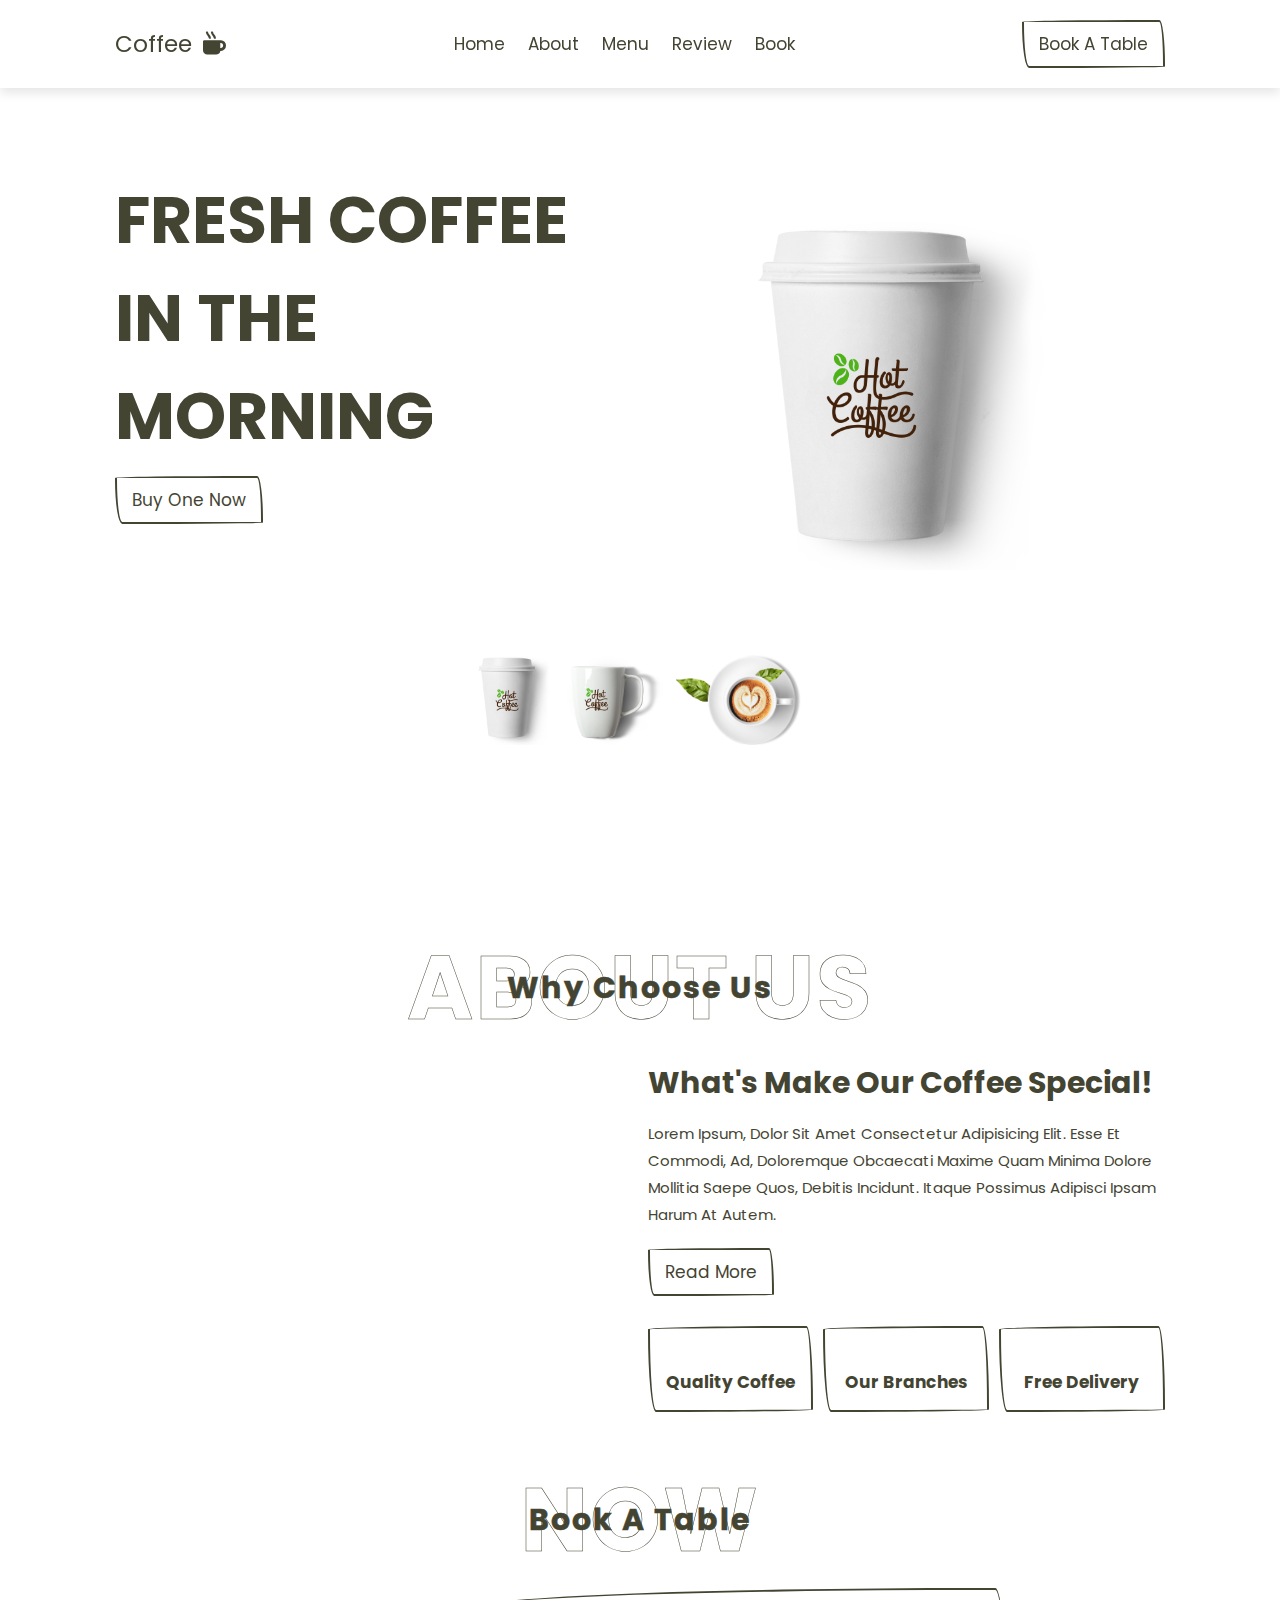
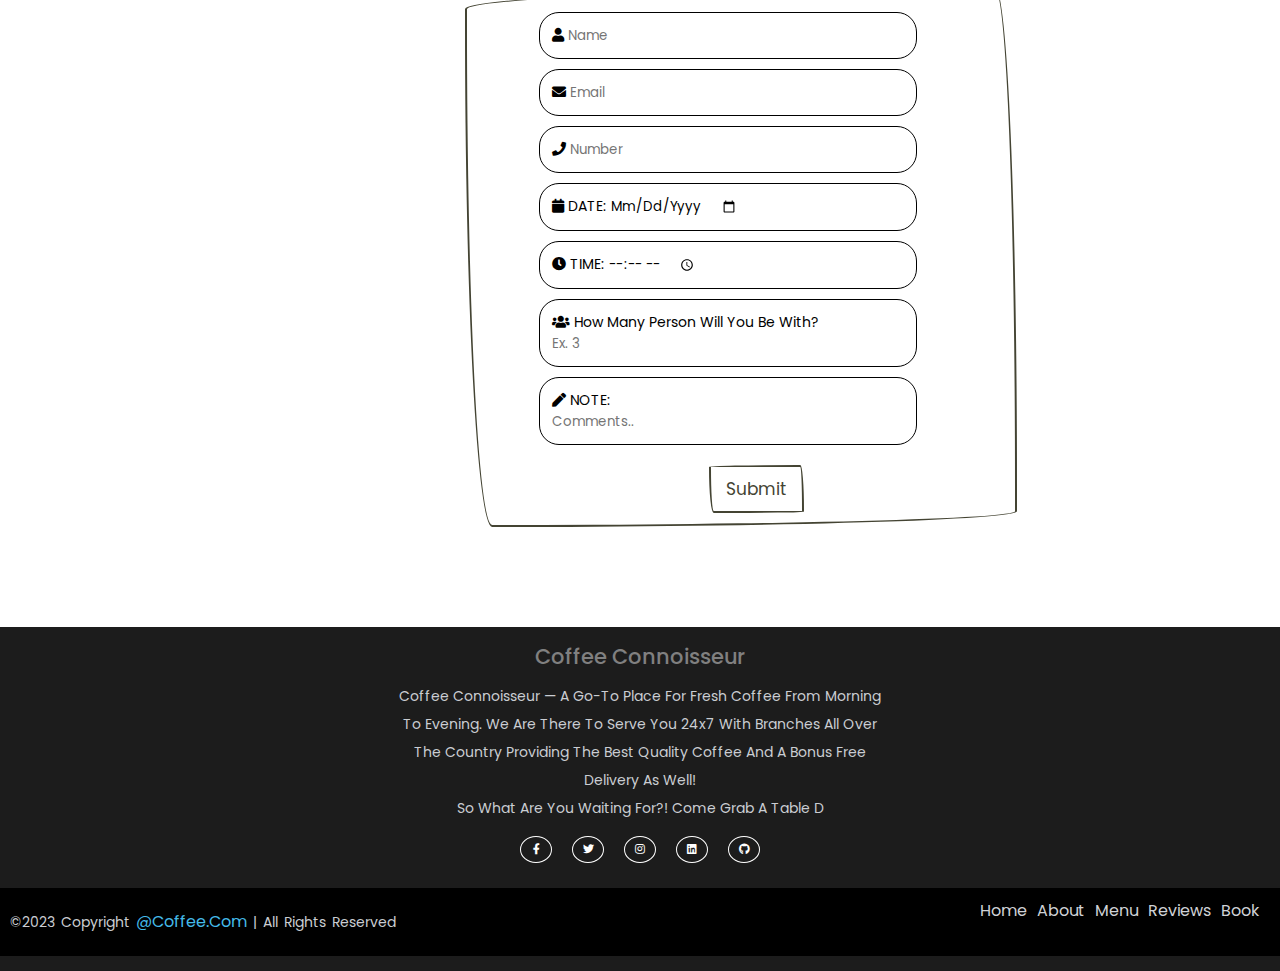
==== commit e5f9a087: "updated footer section" ====
--- a/index.html
+++ b/index.html
@@ -154,49 +154,35 @@
 <!-- booking section ends -->
 <!-- footer section starts  -->
 
-<section class="footer">
+<div class="footer-content">
+   
+    <h3>Coffee Connoisseur</h3>
+    <p>Coffee Connoisseur —  A go-to place for fresh coffee from  morning to evening. We are there to serve you 24x7 with branches all over the country providing the best quality coffee and a bonus free delivery as well!<br>So what are  you waiting for?! Come grab a table D</p>
+           <ul class="socials">
+            <li> <a href="#"> <i class="fab fa-facebook-f"></i> </a></li>
+           <li> <a href="#"> <i class="fab fa-twitter"></i> </a></li>
+           <li> <a href="#"> <i class="fab fa-instagram"></i>  </a></li>
+           <li><a href="#"> <i class="fab fa-linkedin"></i>  </a></li>
+            <li><a href="#"> <i class="fab fa-github"></i>  </a></li>
+        </ul>
+        
+        <div class="footer-bottom">
+            <p>©2023 Copyright <a href="#">@Coffee.com</a>  | All Rights Reserved</p>
+            <div class="footer-menu">
+                <ul class="f-menu">
+                   <li><a href="#home">home</a></li>
+                   <li><a href="#about">about</a></li>
+                   <li><a href="#menu">menu</a></li>
+                   <li> <a href="#reviews">reviews</a></li>
+                    <li> <a href="#book">book</a></li>
+                </ul>
+               </div>
+   
+         </div>
+    
+            
+</div>
 
 
-    <div class="box-container">
 
-        <div class="box">
-            <h3>quick links</h3>
-            <a href="#home">home</a>
-            <a href="#about">about</a>
-            <a href="#menu">menu</a>
-            <a href="#reviews">reviews</a>
-            <a href="#book">book</a>
-        </div>
-
-        <div class="box">
-            <h3>extra links</h3>
-            <a href="#">my account</a>
-            <a href="#">my bookings</a>
-            <a href="#">ask questions</a>
-            <a href="#">terms of use</a>
-            <a href="#">privacy policy</a>
-        </div>
-
-        <div class="box">
-            <h3>contact info</h3>
-            <a href="#"> <i class="fas fa-phone"></i> +123-456-7890 </a>
-            <a href="#"> <i class="fas fa-phone"></i> +111-222-3333 </a>
-            <a href="#"> <i class="fas fa-envelope"></i> coffeeshop@gmail.com </a>
-            <a href="#"> <i class="fas fa-map"></i> bangalore, india - 400104 </a>
-        </div>
-
-    </div>
-
-    <div class="box">
-        <div class="last">
-            <h3>follow us</h3>
-        <a href="#"> <i class="fab fa-facebook-f"></i> facebook </a>
-        <a href="#"> <i class="fab fa-twitter"></i> twitter </a>
-        <a href="#"> <i class="fab fa-instagram"></i> instagram </a>
-        <a href="#"> <i class="fab fa-linkedin"></i> linkedin </a>
-        <a href="#"> <i class="fab fa-github"></i> github </a>
-        </div>
-        
-    </div>
-</section>
 <!-- footer section ends -->
--- a/style.css
+++ b/style.css
@@ -312,68 +312,131 @@
     width: 100%;
 }
 
-
-.footer {
-    background: -webkit-gradient(linear, left top, left bottom, from(rgba(0, 0, 0, 0.5)), to(rgba(0, 0, 0, 0.5))), url(../images/footer-bg.jpg) no-repeat;
-    background: linear-gradient(rgba(0, 0, 0, 0.5), rgba(0, 0, 0, 0.5)), url(../images/footer-bg.jpg) no-repeat;
-    background-size: cover;
-    background-position: center;
-    background-attachment: fixed;
-  }
+footer{
+    padding: 15px;
+    position: absolute;
+    bottom: 0;
+    left: 0;
+    right: 0;
+    background: #111;
+    height: auto;
+    width: 100vw;
+    padding-top: 40px;
+    color: #fff;
+}
   
-  .footer .box-container {
-    display: -ms-grid;
-    display: grid;
-    -ms-grid-columns: (minmax(25rem, 1fr))[auto-fit];
-        grid-template-columns: repeat(auto-fit, minmax(25rem, 1fr));
-    gap: 1.5rem;
-  }
-  
-  .footer .box-container .box h3 {
-    font-size: 2rem;
-    padding: 1.5rem 0;
+.footer-content{
+    padding: 15px;
+    display: flex;
+    align-items: center;
+    justify-content: center;
+    flex-direction: column;
+    text-align: center;
+    background: #1c1c1c;
+}
+
+.footer-content h3{
+    font-size: 2.1rem;
+    font-weight: 500;
+    text-transform: capitalize;
+    line-height: 3rem;
+    color: gray;
+}
+
+.footer-content p{
+    max-width: 500px;
+    margin: 10px auto;
+    line-height: 28px;
+    font-size: 14px;
+    color: #cacdd2;
+}
+
+.socials{
+    list-style: none;
+    display: flex;
+    align-items: center;
+    justify-content: center;
+    margin: 1rem 0 3rem 0;
+}
+
+.socials li{
+    margin: 0 10px;
+}
+
+.socials a{
+    text-decoration: none;
     color: #fff;
-  }
-  
-  .footer .box-container .box a {
-    display: block;
-    font-size: 1.4rem;
-    color: #fff;
-    padding: 1rem 0;
-  }
-  
-  .footer .box .last{
-    background: #443;
+    border: 1.1px solid white;
+    padding: 5px;
+    border-radius: 50%;
+}
+
+.socials a i{
+    font-size: 1.1rem;
+    width: 20px;
+    transition: color .4s ease;
+}
+
+.socials a:hover i{
+    color: aqua;
+}
+
+.footer-bottom{
+    background: #000;
+    width: 100vw;
     padding: 10px;
-  }
-
-  .footer .box {
+    padding-bottom: 10px;
+    margin-bottom: 0;
     text-align: center;
-    margin-top: 2.5rem;
-    padding: 1rem;
-    padding-top: 2.5rem;
-    font-size: 2rem;
-    color: #fff;
-  }
-
-  
-  .footer  .box a i {
-    color: black;
-    padding-right: .5rem;
-  }
-  
-  .footer  .box a:hover {
-    color:black;
-  }
-  
-  .footer r .box a:hover i {
-    padding-right: 2rem;
-  }
-
-  .footer  .box a {
-  
-    font-size: 1.4rem;
-    color: #fff;
-    padding: 1rem;
-  }
-  +}
+
+.footer-bottom p{
+    float: left;
+    font-size: 14px;
+    word-spacing: 2px;
+    text-transform: capitalize;
+ }
+
+ .footer-bottom p a{
+   color:#44bae8;
+   font-size: 16px;
+   text-decoration: none;
+ }
+
+ .footer-bottom span{
+     text-transform: uppercase;
+     opacity: .4;
+     font-weight: 200;
+ }
+
+ .footer-menu{
+    float: right;
+  }
+
+  .footer-menu ul{
+    display: flex;
+    font-size: medium;
+  }
+
+  .footer-menu ul li{
+  padding-right: 10px;
+  display: block;
+  }
+
+  .footer-menu ul li a{
+    color: #cfd2d6;
+   
+    text-decoration: none;
+  }
+
+  .footer-menu ul li a:hover{
+    color: #27bcda;
+  }
+
+  @media (max-width:500px) {
+    .footer-menu ul{
+      display: flex;
+      margin-top: 10px;
+      margin-bottom: 20px;
+    }
+    }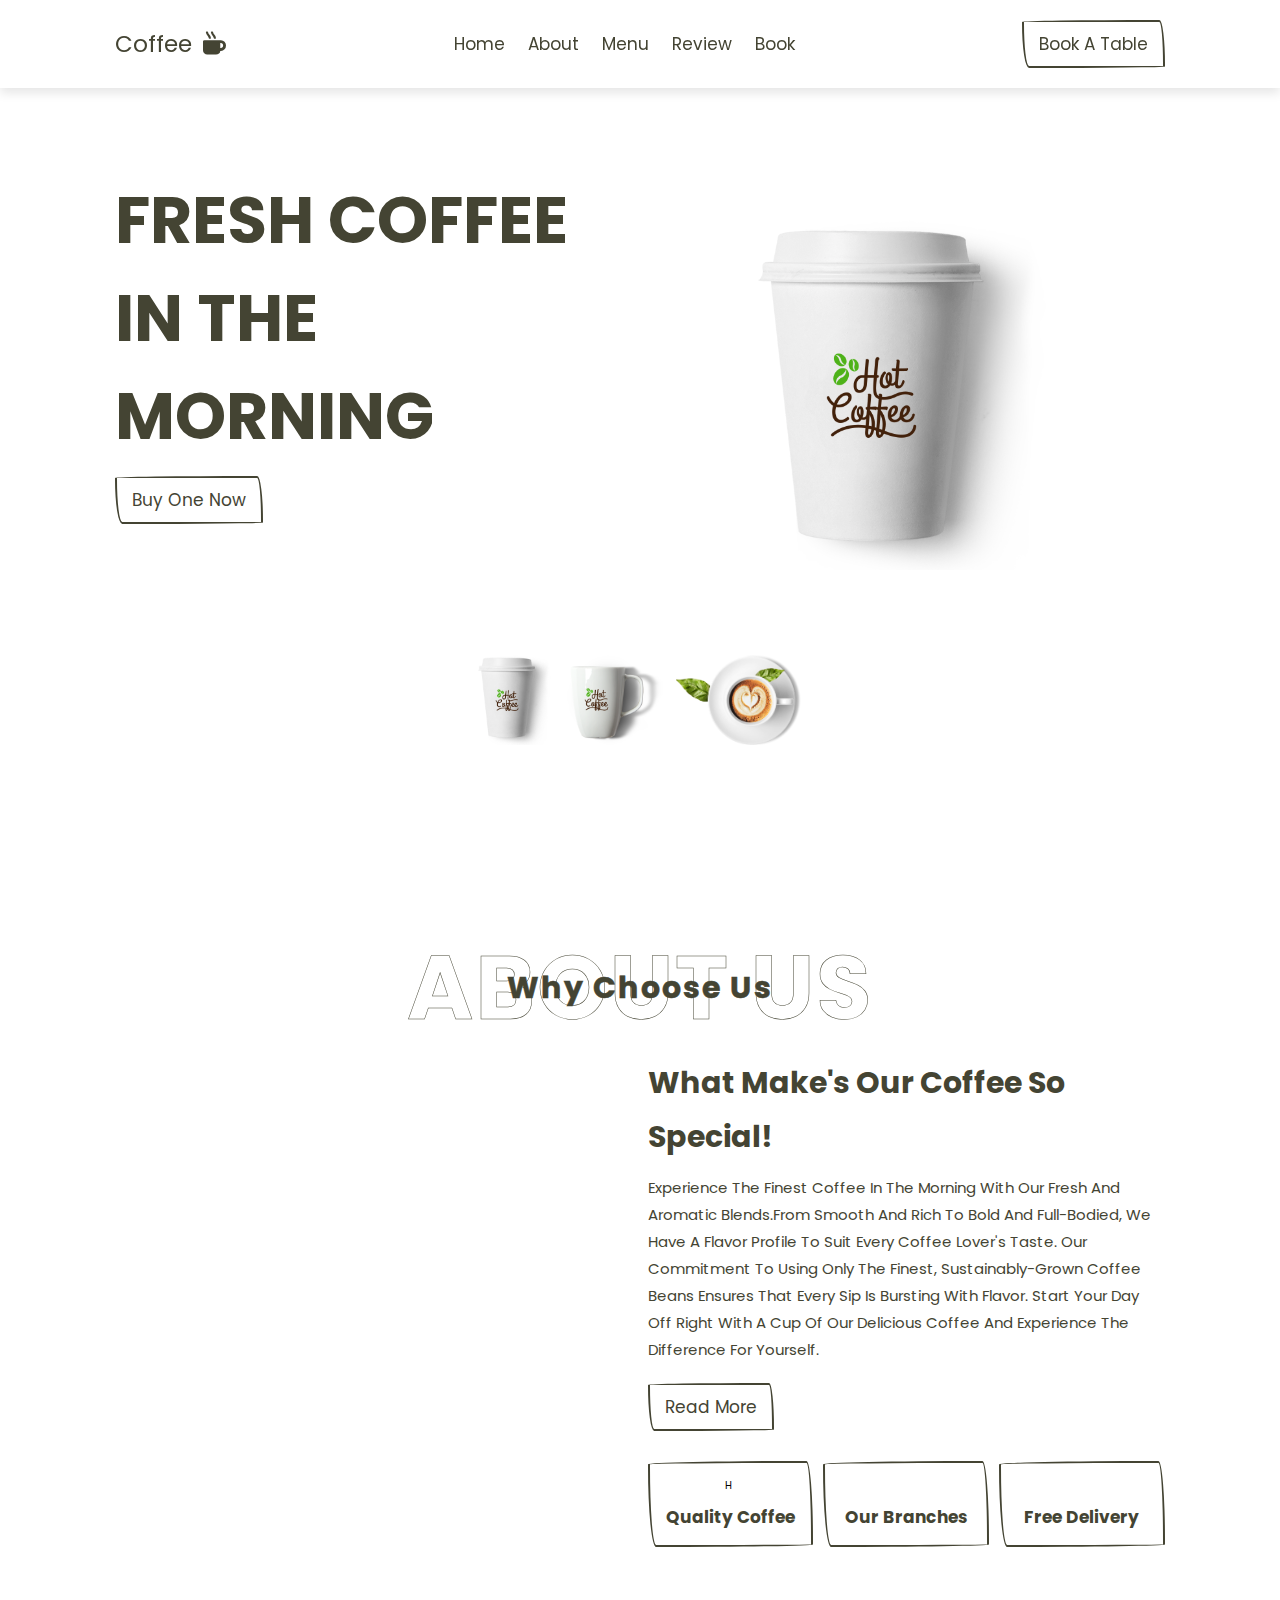
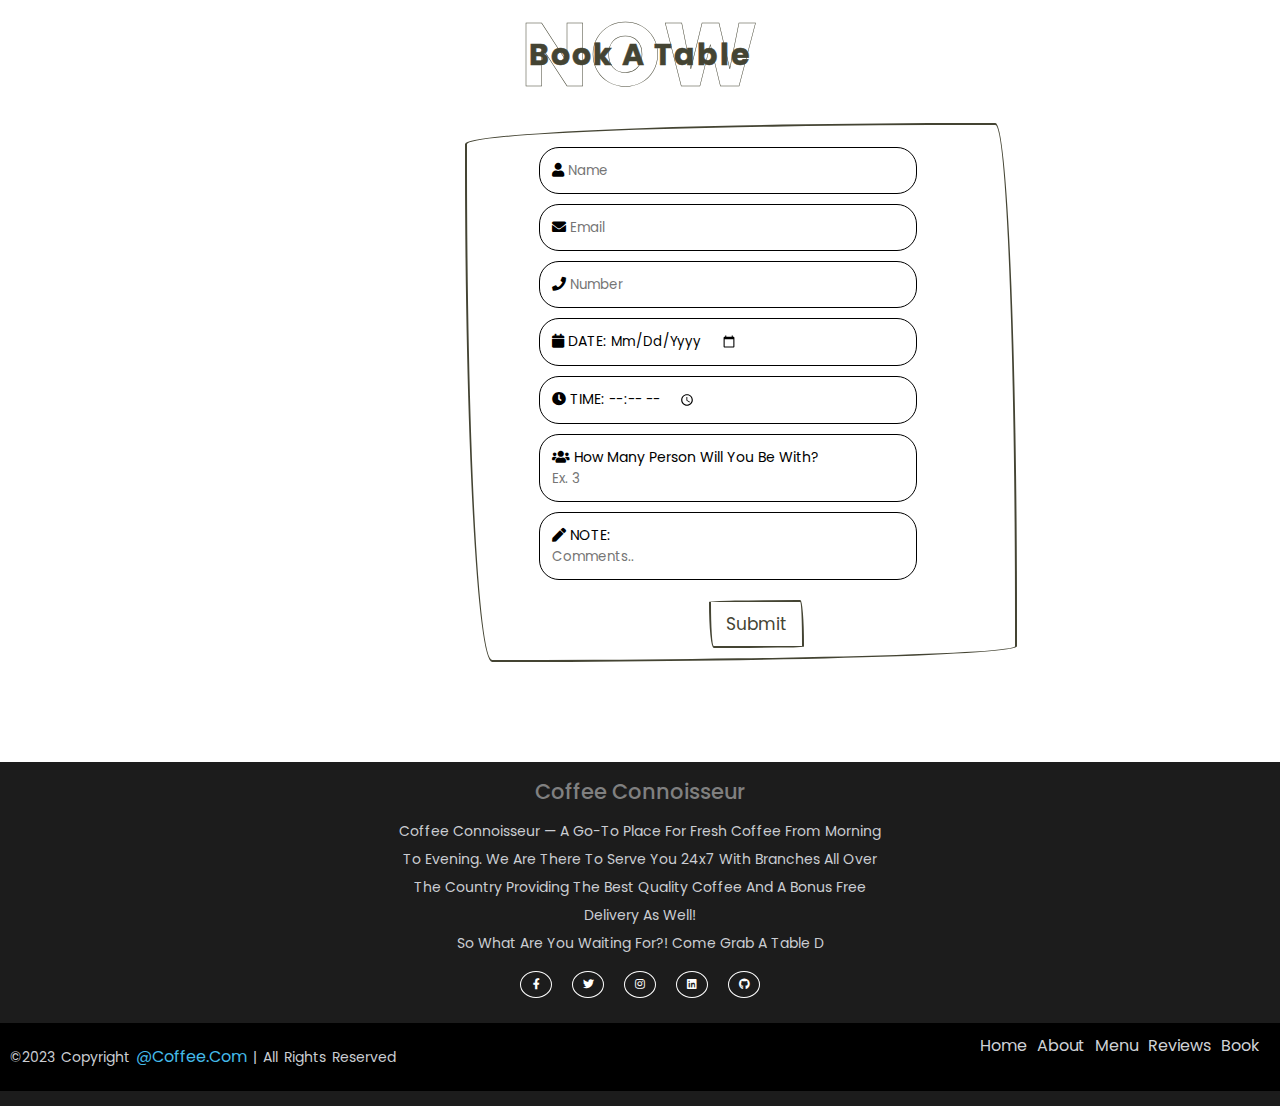
==== commit 1f837ea8: "Merge branch 'master' into janhvi" ====
--- a/index.html
+++ b/index.html
@@ -4,7 +4,8 @@
     <meta charset="UTF-8">
     <meta http-equiv="X-UA-Compatible" content="IE=edge">
     <meta name="viewport" content="width=device-width, initial-scale=1.0">
-    <title>complete responsive coffee website design tutorial</title>
+    <title>Coffee Website </title>
+    <link rel="icon" type="image/x-icon" href="image/favicon.png">
 
     <link rel="stylesheet" href="https://unpkg.com/swiper@7/swiper-bundle.min.css" />
 
@@ -28,7 +29,7 @@
     <nav class="navbar">
         <a href="#home">home</a>
         <a href="#about">about</a>
-        <a href="#menu">menu</a>
+        <a href="menu.html">menu</a>
         <a href="#review">review</a>
         <a href="#book">book</a>
     </nav>
@@ -79,11 +80,11 @@
         </div>
 
         <div class="content">
-            <h3 class="title">what's make our coffee special!</h3>
-            <p>Lorem ipsum, dolor sit amet consectetur adipisicing elit. Esse et commodi, ad, doloremque obcaecati maxime quam minima dolore mollitia saepe quos, debitis incidunt. Itaque possimus adipisci ipsam harum at autem.</p>
+            <h3 class="title">What make's our coffee so special!</h3>
+            <p>Experience the finest coffee in the morning with our fresh and aromatic blends.From smooth and rich to bold and full-bodied, we have a flavor profile to suit every coffee lover's taste. Our commitment to using only the finest, sustainably-grown coffee beans ensures that every sip is bursting with flavor. Start your day off right with a cup of our delicious coffee and experience the difference for yourself.</p>
             <a href="#" class="btn">read more</a>
             <div class="icons-container">
-                <div class="icons">
+                <div class="icons">h
                     <img src="image/about-icon-1.png" alt="">
                     <h3>quality coffee</h3>
                 </div>
@@ -154,6 +155,7 @@
 <!-- booking section ends -->
 <!-- footer section starts  -->
 
+
 <div class="footer-content">
    
     <h3>Coffee Connoisseur</h3>
